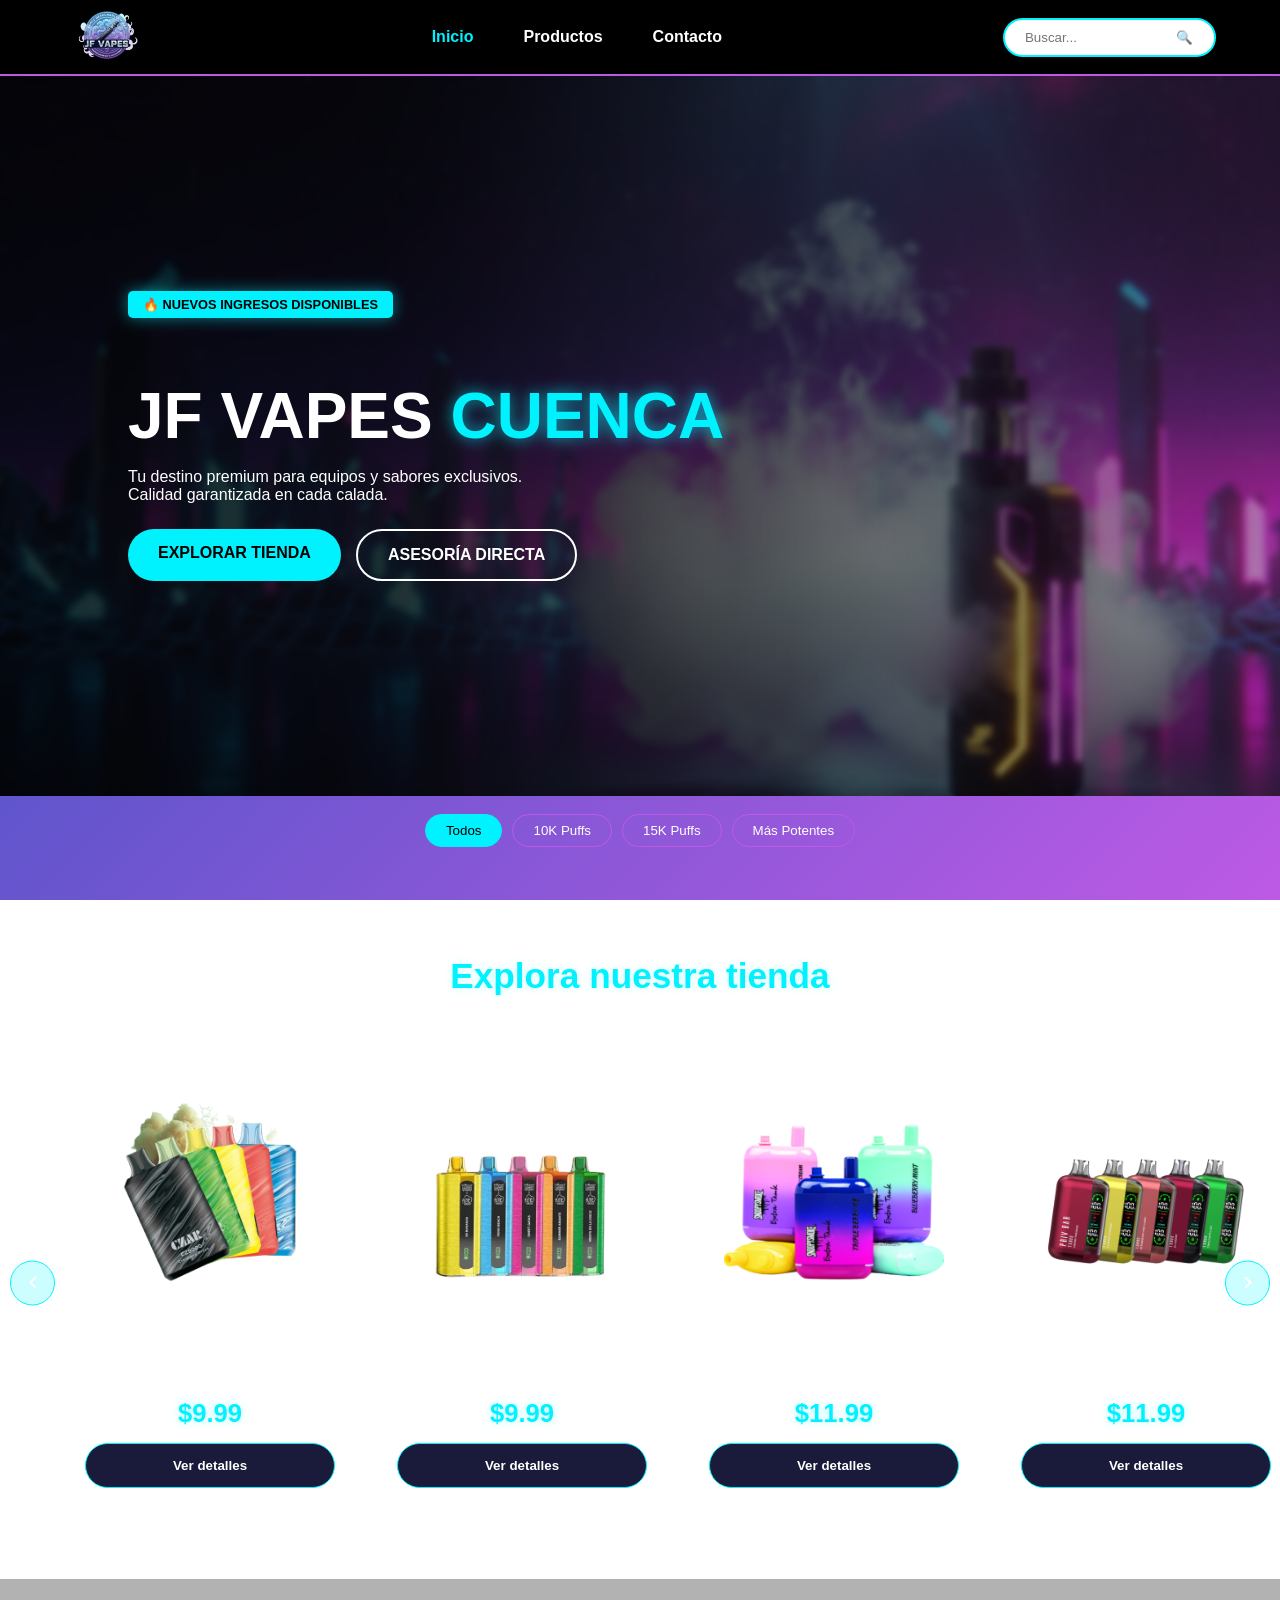
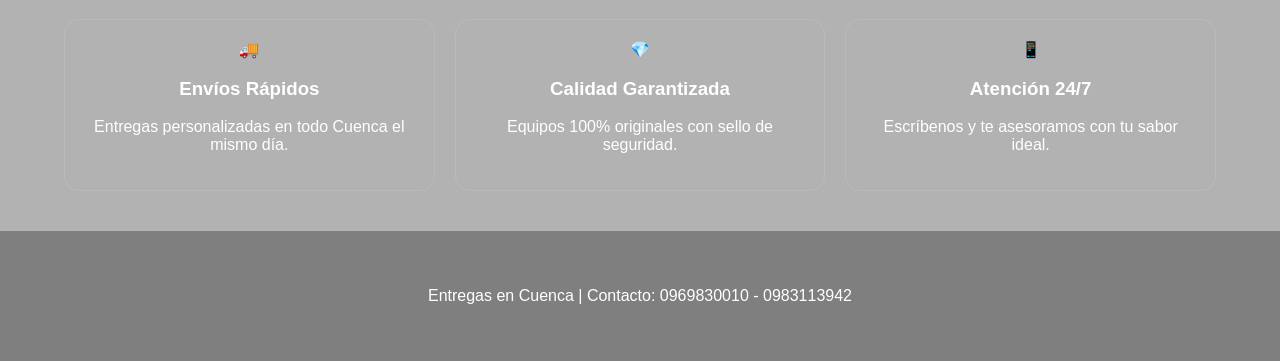
==== index.html @ f0f20a85 "Arreglos de nombres" ====
<!DOCTYPE html>
<html lang="es">
<head>
    <meta charset="UTF-8">
    <meta name="viewport" content="width=device-width, initial-scale=1.0, maximum-scale=1.0, user-scalable=no">
    <title>JF VAPES | Tienda Oficial</title>
    <link rel="stylesheet" href="css/style.css">
</head>
<body>

    <nav class="main-nav">
        <div class="nav-container">
            <div class="nav-logo">
                <img src="assets/logo.png" alt="JF Vapes">
            </div>
            
            <button class="mobile-menu-btn" onclick="toggleMenu()">☰</button>

            <div class="nav-links" id="navLinks">
                <a href="index.html" class="active">Inicio</a>
                <a href="#productos">Productos</a>
                <a href="https://wa.me/593969830010?text=Hola%20JF%20VAPES!%20Deseo%20m%C3%A1s%20informaci%C3%B3n" target="_blank">Contacto</a>
            </div>

            <div class="nav-actions">
                <div class="search-box">
                    <input type="text" id="vapeSearch" placeholder="Buscar..." onkeyup="buscarVape()">
                    <button>🔍</button>
                    <div id="search-results" class="search-dropdown"></div>
                </div>
            </div>
        </div>
    </nav>

    <header class="hero-full">
    <div class="hero-overlay">
        <div class="hero-content">
            <div class="badge-new">🔥 NUEVOS INGRESOS DISPONIBLES</div>
            <h1>JF VAPES <span class="neon-text">CUENCA</span></h1>
            <p>Tu destino premium para equipos y sabores exclusivos. <br> Calidad garantizada en cada calada.</p>
            <div class="hero-btns">
                <a href="#productos" class="btn-primary">EXPLORAR TIENDA</a>
                <a href="https://wa.me/593969830010" class="btn-secondary">ASESORÍA DIRECTA</a>
            </div>
        </div>
    </div>
</header>

    <br>
    <div class="category-filters" id="productos">
        <button class="filter-btn active" onclick="filtrar('todos')">Todos</button>
        <button class="filter-btn" onclick="filtrar('10k')">10K Puffs</button>
        <button class="filter-btn" onclick="filtrar('15k')">15K Puffs</button>
        <button class="filter-btn" onclick="filtrar('30k')">Más Potentes</button>
    </div>

    <div class="shop-section" >
        <h2 class="store-title">Explora nuestra tienda</h2>
        
        <div class="slider-wrapper">
            <button class="nav-btn prev" onclick="moveSlider(-1)">
                <svg viewBox="0 0 24 24"><path d="M15.41 7.41L14 6l-6 6 6 6 1.41-1.41L10.83 12z"/></svg>
            </button>

            <main class="container" id="product-slider">
                <div class="product-card" data-name="czar 9k" onclick="verDetalle('czar')">
                    <div class="img-container"><img src="assets/czar.png" class="product-img"></div>
                    <div class="product-info">
                        <h2>CZAR 9K</h2>
                        <p class="price">$9.99</p>
                        <button class="btn-buy">Ver detalles</button>
                    </div>
                </div>

                <div class="product-card" data-name="fume nicky jam 10k" onclick="verDetalle('fume')">
                    <div class="img-container"><img src="assets/FumeNickyJam.png" class="product-img"></div>
                    <div class="product-info">
                        <h2>FUME Nicky Jam 10K</h2>
                        <p class="price">$9.99</p>
                        <button class="btn-buy">Ver detalles</button>
                    </div>
                </div>

                <div class="product-card" data-name="snoopysmoke 15k" onclick="verDetalle('snoopy')">
                    <div class="img-container"><img src="assets/SnoopySmoke.png" class="product-img"></div>
                    <div class="product-info">
                        <h2>Snoopysmoke 15K</h2>
                        <p class="price">$11.99</p>
                        <button class="btn-buy">Ver detalles</button>
                    </div>
                </div>

                <div class="product-card" data-name="priv bar 15k" onclick="verDetalle('privbar')">
                    <div class="img-container"><img src="assets/privbar.png" class="product-img"></div>
                    <div class="product-info">
                        <h2>Priv Bar 15K</h2>
                        <p class="price">$11.99</p>
                        <button class="btn-buy">Ver detalles</button>
                    </div>
                </div>

                <div class="product-card" data-name="Lost Mary 5k" onclick="verDetalle('lostmary')">
                    <div class="img-container"><img src="assets/lostmary.png" class="product-img"></div>
                    <div class="product-info">
                        <h2>Lost Mary Mo 5K</h2>
                        <p class="price">$7.99</p>
                        <button class="btn-buy">Ver detalles</button>
                    </div>
                </div>

            </main>

            <button class="nav-btn next" onclick="moveSlider(1)">
                <svg viewBox="0 0 24 24"><path d="M10 6L8.59 7.41 13.17 12l-4.58 4.59L10 18l6-6z"/></svg>
            </button>
        </div>
    </div>
    <section class="features-grid">
            <div class="feature-card">
                <span>🚚</span>
                <h3>Envíos Rápidos</h3>
                <p>Entregas personalizadas en todo Cuenca el mismo día.</p>
            </div>
            <div class="feature-card">
                <span>💎</span>
                <h3>Calidad Garantizada</h3>
                <p>Equipos 100% originales con sello de seguridad.</p>
            </div>
            <div class="feature-card">
                <span>📱</span>
                <h3>Atención 24/7</h3>
                <p>Escríbenos y te asesoramos con tu sabor ideal.</p>
            </div>
        </section>
    <footer>
        <p>Entregas en Cuenca | Contacto: 0969830010 - 0983113942</p>
    </footer>

    <script src="js/script.js"></script>
</body>
</html>
---- css/style.css ----
:root {
    --vape-blue: #2a52be;
    --vape-purple: #bd5ae5;
    --vape-white: #ffffff;
    --accent-neon: #00f2ff; /* Nuevo color Cian Neón para botones y detalles */
    --header-bg: #000000;
    --dark-bg: #1a1a3a;
}

html {
    scroll-behavior: smooth;
}

* { box-sizing: border-box; }

body {
    background: linear-gradient(135deg, var(--vape-blue), var(--vape-purple));
    background-attachment: fixed;
    color: var(--vape-white);
    font-family: 'Arial', sans-serif;
    margin: 0;
    padding: 0;
    overflow-x: hidden;
}

/* 2. NAVEGACIÓN (NAVBAR) */
.main-nav {
    background: var(--header-bg);
    padding: 10px 5%;
    position: sticky;
    top: 0;
    z-index: 1000;
    border-bottom: 2px solid var(--vape-purple);
}

.nav-container {
    display: flex;
    align-items: center;
    justify-content: space-between;
    max-width: 1200px;
    margin: auto;
}

.nav-logo img { height: 50px; cursor: pointer; }

.nav-links a {
    color: white;
    text-decoration: none;
    margin: 0 15px;
    font-weight: bold;
    transition: 0.3s;
}

.nav-links a:hover, .nav-links a.active { color: var(--accent-neon); }

.search-box {
    display: flex;
    background: white;
    border-radius: 20px;
    padding: 5px 15px;
    align-items: center;
    border: 2px solid var(--accent-neon);
    position: relative;
}

.search-box input {
    border: none;
    outline: none;
    padding: 5px;
    width: 150px;
    color: #333;
}

.search-box button { background: none; border: none; cursor: pointer; }

/* 3. HERO SECTION (EXPANDIDO) */
.hero-full {
    height: 80vh;
    width: 100%;
    background: url('../assets/fondo.jpg') no-repeat center center;
    background-size: cover;
    position: relative;
    display: flex;
    align-items: center;
    overflow: hidden;
}

.hero-overlay {
    position: absolute;
    inset: 0;
    background: linear-gradient(to right, rgba(0,0,0,0.8) 30%, rgba(0,0,0,0.3));
    backdrop-filter: blur(3px);
    display: flex;
    align-items: center;
    padding: 0 10%;
    z-index: 1;
}

.hero-content { z-index: 2; max-width: 700px; }

.hero-content h1 {
    font-size: clamp(2.5rem, 6vw, 4rem);
    color: white;
    text-transform: uppercase;
    margin-bottom: 15px;
    line-height: 1.1;
}

.neon-text {
    color: var(--accent-neon);
    text-shadow: 0 0 15px rgba(0, 242, 255, 0.7);
}

.badge-new {
    background: var(--accent-neon);
    color: black;
    padding: 6px 15px;
    font-weight: bold;
    border-radius: 5px;
    display: inline-block;
    margin-bottom: 20px;
    font-size: 0.8rem;
    animation: pulse 2s infinite;
}

.hero-btns { display: flex; gap: 15px; margin-top: 25px; }

.btn-primary {
    background: var(--accent-neon);
    color: black;
    padding: 15px 30px;
    border-radius: 50px;
    text-decoration: none;
    font-weight: bold;
    transition: 0.3s;
}

.btn-secondary {
    border: 2px solid white;
    color: white;
    padding: 15px 30px;
    border-radius: 50px;
    text-decoration: none;
    font-weight: bold;
    transition: 0.3s;
}

.btn-primary:hover { transform: scale(1.05); box-shadow: 0 0 20px rgba(0, 242, 255, 0.5); }

/* 4. TIENDA Y PRODUCTOS */
.shop-section { padding: 50px 0; }
#productos { scroll-margin-top: 100px; }

.store-title {
    color: var(--accent-neon);
    text-align: center;
    font-size: 2.2rem;
    margin-bottom: 40px;
}

.slider-wrapper { position: relative; width: 100%; display: flex; align-items: center; }

.container {
    display: flex;
    overflow-x: auto;
    scroll-snap-type: x mandatory;
    gap: 20px;
    padding: 20px 5%;
    scrollbar-width: none;
}
.container::-webkit-scrollbar { display: none; }

.product-card {
    background: rgba(255, 255, 255, 0.1);
    backdrop-filter: blur(10px);
    border: 1px solid rgba(255, 255, 255, 0.2);
    border-radius: 20px;
    padding: 20px;
    min-width: 280px;
    scroll-snap-align: center;
    text-align: center;
    transition: 0.3s;
}

.product-card:hover { transform: translateY(-10px); border-color: var(--accent-neon); }

.img-container { background: #fff; border-radius: 15px; padding: 15px; margin-bottom: 15px; }
.product-img { width: 100%; max-height: 220px; object-fit: contain; }

.price { color: var(--accent-neon); font-size: 1.6rem; font-weight: bold; margin: 15px 0; }

.btn-buy {
    background: var(--dark-bg);
    color: white;
    border: 1px solid var(--accent-neon);
    padding: 14px;
    border-radius: 30px;
    width: 100%;
    font-weight: bold;
    cursor: pointer;
    transition: 0.3s;
}
.btn-buy:hover { background: var(--accent-neon); color: black; }

/* 5. OTROS ELEMENTOS (FILTROS, FEATURES, DROPDOWN) */
.category-filters { display: flex; justify-content: center; gap: 10px; margin-bottom: 30px; flex-wrap: wrap; }

.filter-btn {
    background: transparent;
    border: 1px solid var(--vape-purple);
    color: white;
    padding: 8px 20px;
    border-radius: 20px;
    cursor: pointer;
    transition: 0.3s;
}

.filter-btn.active, .filter-btn:hover {
    background: var(--accent-neon);
    color: black;
    border-color: var(--accent-neon);
}

.search-dropdown {
    position: absolute;
    top: 100%;
    left: 0;
    width: 100%;
    background: var(--dark-bg);
    border: 2px solid var(--accent-neon);
    border-radius: 0 0 15px 15px;
    max-height: 350px;
    overflow-y: auto;
    display: none;
    z-index: 2000;
}

.features-grid {
    display: grid;
    grid-template-columns: repeat(auto-fit, minmax(250px, 1fr));
    gap: 20px;
    padding: 40px 5%;
    background: rgba(0, 0, 0, 0.3);
}

.feature-card {
    text-align: center;
    padding: 20px;
    border: 1px solid rgba(255, 255, 255, 0.1);
    border-radius: 15px;
}

/* 6. ANIMACIONES Y RESPONSIVE */
@keyframes pulse {
    0% { transform: scale(1); box-shadow: 0 0 0 0 rgba(0, 242, 255, 0.7); }
    70% { transform: scale(1.05); box-shadow: 0 0 0 10px rgba(0, 242, 255, 0); }
    100% { transform: scale(1); }
}

@media (max-width: 768px) {
    .nav-links { display: none; }
    .hero-content { text-align: center; }
    .hero-overlay { justify-content: center; padding: 0 20px; }
    .hero-btns { flex-direction: column; }
    .hero-content h1 { font-size: 2.5rem; }
}

footer { text-align: center; padding: 40px; background: rgba(0, 0, 0, 0.5); }

/* 1. CONFIGURACIÓN Y VARIABLES */
:root {
    --vape-blue: #2a52be;
    --vape-purple: #bd5ae5;
    --vape-white: #ffffff;
    --accent-neon: #00f2ff; /* Nuevo color Cian Neón para botones y detalles */
    --header-bg: #000000;
    --dark-bg: #1a1a3a;
}

html {
    scroll-behavior: smooth;
}

* { box-sizing: border-box; }

body {
    background: linear-gradient(135deg, var(--vape-blue), var(--vape-purple));
    background-attachment: fixed;
    color: var(--vape-white);
    font-family: 'Arial', sans-serif;
    margin: 0;
    padding: 0;
    overflow-x: hidden;
}

/* 2. NAVEGACIÓN (NAVBAR) */
.main-nav {
    background: var(--header-bg);
    padding: 10px 5%;
    position: sticky;
    top: 0;
    z-index: 1000;
    border-bottom: 2px solid var(--vape-purple);
}

.nav-container {
    display: flex;
    align-items: center;
    justify-content: space-between;
    max-width: 1200px;
    margin: auto;
}

.nav-logo img { height: 50px; cursor: pointer; }

.nav-links a {
    color: white;
    text-decoration: none;
    margin: 0 15px;
    font-weight: bold;
    transition: 0.3s;
}

.nav-links a:hover, .nav-links a.active { color: var(--accent-neon); }

.search-box {
    display: flex;
    background: white;
    border-radius: 20px;
    padding: 5px 15px;
    align-items: center;
    border: 2px solid var(--accent-neon);
    position: relative;
}

.search-box input {
    border: none;
    outline: none;
    padding: 5px;
    width: 150px;
    color: #333;
}

.search-box button { background: none; border: none; cursor: pointer; }

/* 3. HERO SECTION (EXPANDIDO) */
.hero-full {
    height: 80vh;
    width: 100%;
    background: url('../assets/fondo.jpg') no-repeat center center;
    background-size: cover;
    position: relative;
    display: flex;
    align-items: center;
    overflow: hidden;
}

.hero-overlay {
    position: absolute;
    inset: 0;
    background: linear-gradient(to right, rgba(0,0,0,0.8) 30%, rgba(0,0,0,0.3));
    backdrop-filter: blur(3px);
    display: flex;
    align-items: center;
    padding: 0 10%;
    z-index: 1;
}

.hero-content { z-index: 2; max-width: 700px; }

.hero-content h1 {
    font-size: clamp(2.5rem, 6vw, 4rem);
    color: white;
    text-transform: uppercase;
    margin-bottom: 15px;
    line-height: 1.1;
}

.neon-text {
    color: var(--accent-neon);
    text-shadow: 0 0 15px rgba(0, 242, 255, 0.7);
}

.badge-new {
    background: var(--accent-neon);
    color: black;
    padding: 6px 15px;
    font-weight: bold;
    border-radius: 5px;
    display: inline-block;
    margin-bottom: 20px;
    font-size: 0.8rem;
    animation: pulse 2s infinite;
}

.hero-btns { display: flex; gap: 15px; margin-top: 25px; }

.btn-primary {
    background: var(--accent-neon);
    color: black;
    padding: 15px 30px;
    border-radius: 50px;
    text-decoration: none;
    font-weight: bold;
    transition: 0.3s;
}

.btn-secondary {
    border: 2px solid white;
    color: white;
    padding: 15px 30px;
    border-radius: 50px;
    text-decoration: none;
    font-weight: bold;
    transition: 0.3s;
}

.btn-primary:hover { transform: scale(1.05); box-shadow: 0 0 20px rgba(0, 242, 255, 0.5); }

/* 4. TIENDA Y PRODUCTOS */
.shop-section { padding: 50px 0; }
#productos { scroll-margin-top: 100px; }

.store-title {
    color: var(--accent-neon);
    text-align: center;
    font-size: 2.2rem;
    margin-bottom: 40px;
}

.slider-wrapper { position: relative; width: 100%; display: flex; align-items: center; }

.container {
    display: flex;
    overflow-x: auto;
    scroll-snap-type: x mandatory;
    gap: 20px;
    padding: 20px 5%;
    scrollbar-width: none;
}
.container::-webkit-scrollbar { display: none; }

.product-card {
    background: rgba(255, 255, 255, 0.1);
    backdrop-filter: blur(10px);
    border: 1px solid rgba(255, 255, 255, 0.2);
    border-radius: 20px;
    padding: 20px;
    min-width: 280px;
    scroll-snap-align: center;
    text-align: center;
    transition: 0.3s;
}

.product-card:hover { transform: translateY(-10px); border-color: var(--accent-neon); }

.img-container { background: #fff; border-radius: 15px; padding: 15px; margin-bottom: 15px; }
.product-img { width: 100%; max-height: 220px; object-fit: contain; }

.price { color: var(--accent-neon); font-size: 1.6rem; font-weight: bold; margin: 15px 0; }

.btn-buy {
    background: var(--dark-bg);
    color: white;
    border: 1px solid var(--accent-neon);
    padding: 14px;
    border-radius: 30px;
    width: 100%;
    font-weight: bold;
    cursor: pointer;
    transition: 0.3s;
}
.btn-buy:hover { background: var(--accent-neon); color: black; }

/* 5. OTROS ELEMENTOS (FILTROS, FEATURES, DROPDOWN) */
.category-filters { display: flex; justify-content: center; gap: 10px; margin-bottom: 30px; flex-wrap: wrap; }

.filter-btn {
    background: transparent;
    border: 1px solid var(--vape-purple);
    color: white;
    padding: 8px 20px;
    border-radius: 20px;
    cursor: pointer;
    transition: 0.3s;
}

.filter-btn.active, .filter-btn:hover {
    background: var(--accent-neon);
    color: black;
    border-color: var(--accent-neon);
}

.search-dropdown {
    position: absolute;
    top: 100%;
    left: 0;
    width: 100%;
    background: var(--dark-bg);
    border: 2px solid var(--accent-neon);
    border-radius: 0 0 15px 15px;
    max-height: 350px;
    overflow-y: auto;
    display: none;
    z-index: 2000;
}

.features-grid {
    display: grid;
    grid-template-columns: repeat(auto-fit, minmax(250px, 1fr));
    gap: 20px;
    padding: 40px 5%;
    background: rgba(0, 0, 0, 0.3);
}

.feature-card {
    text-align: center;
    padding: 20px;
    border: 1px solid rgba(255, 255, 255, 0.1);
    border-radius: 15px;
}

/* 6. ANIMACIONES Y RESPONSIVE */
@keyframes pulse {
    0% { transform: scale(1); box-shadow: 0 0 0 0 rgba(0, 242, 255, 0.7); }
    70% { transform: scale(1.05); box-shadow: 0 0 0 10px rgba(0, 242, 255, 0); }
    100% { transform: scale(1); }
}

@media (max-width: 768px) {
    .nav-links { display: none; }
    .hero-content { text-align: center; }
    .hero-overlay { justify-content: center; padding: 0 20px; }
    .hero-btns { flex-direction: column; }
    .hero-content h1 { font-size: 2.5rem; }
}

footer { text-align: center; padding: 40px; background: rgba(0, 0, 0, 0.5); }

/* --- ACTUALIZACIÓN DE COLORES BUSCADOR --- */

.search-box {
    border: 2px solid var(--accent-neon); /* Borde azul neón */
}

.search-dropdown {
    background: #0a0a1a; 
    border: 2px solid var(--accent-neon);
    border-top: none;
    box-shadow: 0 10px 20px rgba(0, 242, 255, 0.2);
}

/* Título de resultados en el buscador */
.search-dropdown h3, 
.search-dropdown .search-title,
.search-dropdown b {
    color: var(--accent-neon) !important;
    text-transform: uppercase;
    font-size: 0.8rem;
}

/* Precios dentro del buscador */
.search-item-info .search-price {
    color: var(--accent-neon) !important;
    font-weight: bold;
}

/* Precios en las tarjetas de la tienda */
.price {
    color: var(--accent-neon) !important;
    text-shadow: 0 0 8px rgba(0, 242, 255, 0.3);
}

/* Badge de "Nuevos Ingresos" */
.badge-new {
    background: var(--accent-neon);
    color: black;
    box-shadow: 0 0 15px rgba(0, 242, 255, 0.5);
}

/* Contador del carrito y otros detalles */
.cart-count {
    background: var(--accent-neon);
    color: black;
}

/* Título de la tienda */
.store-title {
    color: var(--accent-neon);
    text-shadow: 0 0 10px rgba(0, 242, 255, 0.2);
}

/* --- DISEÑO PREMIUM PARA EL DROPDOWN --- */

.search-dropdown {
    background: rgba(10, 10, 26, 0.95) !important; /* Fondo semitransparente */
    backdrop-filter: blur(12px) !important; /* Efecto desenfoque fondo */
    border: 1px solid rgba(0, 242, 255, 0.3) !important;
    border-radius: 0 0 20px 20px !important;
    padding: 10px !important;
    box-shadow: 0 15px 35px rgba(0, 0, 0, 0.5), 0 0 15px rgba(0, 242, 255, 0.1) !important;
}

.dropdown-header {
    padding: 12px 15px;
    color: var(--accent-neon);
    font-size: 0.75rem;
    font-weight: 800;
    letter-spacing: 1.5px;
    opacity: 0.8;
    border-bottom: 1px solid rgba(255, 255, 255, 0.05);
}

.search-item {
    display: flex;
    align-items: center;
    padding: 12px !important;
    margin: 5px 0;
    border-radius: 12px !important;
    border: 1px solid transparent !important;
    transition: all 0.3s ease !important;
    cursor: pointer;
}

.search-item:hover {
    background: rgba(0, 242, 255, 0.08) !important;
    border-color: rgba(0, 242, 255, 0.4) !important;
    transform: translateX(5px);
}

/* Tarjeta de la imagen dentro del buscador */
.search-img-card {
    width: 50px;
    height: 50px;
    background: white;
    border-radius: 8px;
    display: flex;
    align-items: center;
    justify-content: center;
    padding: 5px;
    margin-right: 15px;
    flex-shrink: 0;
    box-shadow: 0 4px 10px rgba(0,0,0,0.3);
}

.search-img-card img {
    max-width: 100%;
    max-height: 100%;
    object-fit: contain;
}

.search-item-info {
    display: flex;
    flex-direction: column;
    flex-grow: 1;
}

.search-name {
    color: white !important;
    font-size: 0.95rem !important;
    font-weight: 600 !important;
}

.search-price {
    color: var(--accent-neon) !important;
    font-size: 0.85rem !important;
    font-weight: 700 !important;
    margin-top: 2px;
}

.search-arrow {
    color: var(--accent-neon);
    font-size: 1.2rem;
    opacity: 0;
    transition: 0.3s;
    margin-left: 10px;
}

.search-item:hover .search-arrow {
    opacity: 1;
    transform: translateX(3px);
}
/* SOLUCIÓN RESPONSIVE UNIVERSAL (Móviles y Tablets)*/

/* 1. Ajuste del Contenedor de Productos (Slider) */
.container {
    display: grid !important; /* Cambiamos a Grid para mejor control */
    grid-template-columns: repeat(auto-fill, minmax(280px, 1fr)); 
    gap: 20px;
    padding: 20px 5% !important;
    overflow-x: hidden !important; /* Eliminamos el scroll horizontal en móvil si prefieres cuadrícula */
}

/* Si prefieres mantener el SLIDER horizontal en móviles, usa este en lugar del anterior: */
@media (max-width: 768px) {
    .container {
        display: flex !important;
        overflow-x: auto !important;
        scroll-snap-type: x mandatory;
        -webkit-overflow-scrolling: touch;
        gap: 15px;
        padding: 20px !important;
    }
    
    .product-card {
        min-width: 85vw !important; /* Casi todo el ancho de la pantalla */
        scroll-snap-align: center;
    }

    /* Ocultamos las flechas en móvil porque se usa el dedo */
    .nav-btn {
        display: none !important;
    }
}

/* 2. Ajuste del Header (Hero Section) */
@media (max-width: 768px) {
    .hero-full {
        height: auto !important;
        min-height: 90vh;
        padding: 100px 0 50px 0;
    }

    .hero-overlay {
        padding: 0 20px !important;
        justify-content: center !important;
        text-align: center !important;
        background: rgba(0, 0, 0, 0.7) !important; /* Más oscuro en móvil para leer mejor */
    }

    .hero-content h1 {
        font-size: 2.2rem !important; /* Título más pequeño para que no se corte */
    }

    .hero-btns {
        flex-direction: column !important; /* Botones uno sobre otro */
        width: 100%;
        gap: 10px;
    }

    .btn-primary, .btn-secondary {
        width: 100%;
        text-align: center;
    }
}

/* 3. Ajuste del Navbar y Buscador en Móvil */
@media (max-width: 480px) {
    .nav-container {
        flex-direction: column;
        gap: 15px;
    }

    .search-box {
        width: 100% !important;
    }

    .search-box input {
        width: 100% !important;
    }

    .search-dropdown {
        width: 100% !important;
        position: fixed !important; /* Pantalla completa para buscar mejor */
        top: 60px;
        left: 0;
        height: calc(100vh - 60px);
        border-radius: 0 !important;
    }
}

/* 4. Imágenes Adaptables */
img {
    max-width: 100%;
    height: auto;
}

/* --- NAVBAR RESPONSIVE CORREGIDO --- */

.mobile-menu-btn {
    display: none; /* Oculto en PC */
    background: none;
    border: none;
    color: var(--accent-neon);
    font-size: 2rem;
    cursor: pointer;
}

.nav-links {
    display: flex;
    gap: 20px;
}

/* --- AJUSTES PARA MÓVIL (Menú Desplegable) --- */
@media (max-width: 992px) {
    .mobile-menu-btn {
        display: block; /* Aparece en móvil */
        order: 1;
    }

    .nav-logo { order: 2; }
    .nav-actions { order: 3; }

    .nav-links {
        display: none; /* Se oculta por defecto */
        flex-direction: column;
        position: absolute;
        top: 70px;
        left: 0;
        width: 100%;
        background: rgba(10, 10, 26, 0.98);
        padding: 20px;
        border-bottom: 2px solid var(--accent-neon);
        text-align: center;
        z-index: 999;
    }

    /* Clase que activaremos con JS */
    .nav-links.active {
        display: flex;
    }

    .nav-links a {
        font-size: 1.2rem;
        padding: 15px;
        border-bottom: 1px solid rgba(0, 242, 255, 0.1);
    }
    
    .search-box {
        width: 150px; /* Un poco más pequeño en móvil para que quepa el logo */
    }
}
/* --- DROPDOWN RESPONSIVE --- */

@media (max-width: 768px) {
    .search-dropdown {
        position: fixed !important; /* Se despega de la caja de búsqueda */
        top: 70px !important; /* Justo debajo del navbar */
        left: 10px !important;
        right: 10px !important;
        width: auto !important; /* Ocupa casi todo el ancho */
        max-height: 80vh !important; /* Que no se pase del alto de la pantalla */
        border-radius: 20px !important; /* Bordes redondeados más bonitos */
        box-shadow: 0 0 40px rgba(0, 0, 0, 0.9) !important;
        z-index: 999999 !important;
    }

    /* Hacemos los items un poco más grandes para que sean fáciles de tocar */
    .search-item {
        padding: 15px !important;
        margin-bottom: 8px !important;
        background: rgba(255, 255, 255, 0.03) !important;
    }

    .search-img-card {
        width: 60px !important; /* Imágenes un poco más grandes en móvil */
        height: 60px !important;
    }

    .search-name {
        font-size: 1.1rem !important; /* Texto más legible */
    }
}

/* --- AJUSTE POSICIÓN DROPDOWN MÓVIL --- */
@media (max-width: 768px) {
    .search-dropdown {
        position: fixed !important;
        /* Ajusta este valor (80px o 90px) según el alto de tu barra negra */
        top: 85px !important; 
        left: 10px !important;
        right: 10px !important;
        width: auto !important;
        height: auto !important;
        max-height: 70vh !important;
        /* Aseguramos que no tape el input */
        z-index: 9999 !important; 
        border-radius: 15px !important;
        background: rgba(10, 10, 26, 0.98) !important;
    }

    /* Opcional: bajar un poco el z-index del navbar para que el input respire */
    .main-nav {
        z-index: 10000 !important; 
    }
}
/* --- SOLUCIÓN DEFINITIVA DROPDOWN POSICIÓN --- */

.search-box {
    position: relative; /* Esto es vital para que el hijo se alinee con el padre */
    display: flex;
    align-items: center;
}

.search-dropdown {
    position: absolute !important; /* Cambiamos fixed por absolute */
    top: calc(100% + 5px) !important; /* Se coloca al 100% de la altura del buscador + 5px de espacio */
    left: 0 !important;
    right: 0 !important;
    width: 100% !important; /* Mismo ancho que la barrita de búsqueda */
    min-width: 280px; /* Pero con un mínimo para que no sea muy flaco */
    background: rgba(10, 10, 26, 0.98) !important;
    border: 2px solid var(--accent-neon) !important;
    border-radius: 15px !important;
    z-index: 999999 !important;
    display: none; /* Se controla con JS */
    max-height: 400px;
    overflow-y: auto;
}

/* Ajuste específico para móviles */
@media (max-width: 768px) {
    .search-dropdown {
        /* En móvil lo movemos un poco a la izquierda si el buscador está muy a la derecha */
        right: 0 !important;
        left: auto !important; 
        width: 90vw !important; /* 90% del ancho de la pantalla */
        max-width: 320px;
        top: calc(100% + 10px) !important;
    }
    
    /* Aseguramos que el buscador no se mueva de su sitio */
    .nav-actions {
        position: static !important;
    }
}
/* --- FIX SLIDER: FILA ÚNICA --- */
.container {
    display: flex !important; /* Volvemos a flex para el slider */
    flex-wrap: nowrap !important; /* Prohibido saltar de línea */
    overflow-x: auto !important; /* Permite scroll manual/táctil */
    scroll-snap-type: x mandatory;
    gap: 20px;
    padding: 20px 5% !important;
    scrollbar-width: none; /* Oculta scrollbar en Firefox */
    -webkit-overflow-scrolling: touch;
    scroll-behavior: smooth;
}

.container::-webkit-scrollbar {
    display: none; /* Oculta scrollbar en Chrome/Safari */
}

.product-card {
    min-width: 280px; /* Ancho fijo para que el slider tenga qué desplazar */
    scroll-snap-align: center;
    flex-shrink: 0; /* Evita que las tarjetas se encojan */
}
.slider-wrapper {
    position: relative;
    display: flex;
    align-items: center;
}

.nav-btn {
    position: absolute;
    top: 50%;
    transform: translateY(-50%);
    background: rgba(0, 242, 255, 0.2);
    border: 1px solid var(--accent-neon);
    color: white;
    border-radius: 50%;
    width: 45px;
    height: 45px;
    cursor: pointer;
    z-index: 10;
    display: flex;
    align-items: center;
    justify-content: center;
    transition: 0.3s;
}

.nav-btn:hover {
    background: var(--accent-neon);
    color: black;
}

.nav-btn.prev { left: 10px; }
.nav-btn.next { right: 10px; }

.nav-btn svg {
    width: 24px;
    height: 24px;
    fill: currentColor;
}

/* En móviles ocultamos las flechas porque se usa el dedo */
@media (max-width: 768px) {
    .nav-btn { display: none; }
}
.search-box {
    position: relative; /* Padre relativo */
}

.search-dropdown {
    position: absolute !important;
    top: 100% !important; /* Justo abajo del input */
    left: 0;
    width: 100%;
    margin-top: 10px; /* Espacio para que no lo toque */
    z-index: 9999;
}
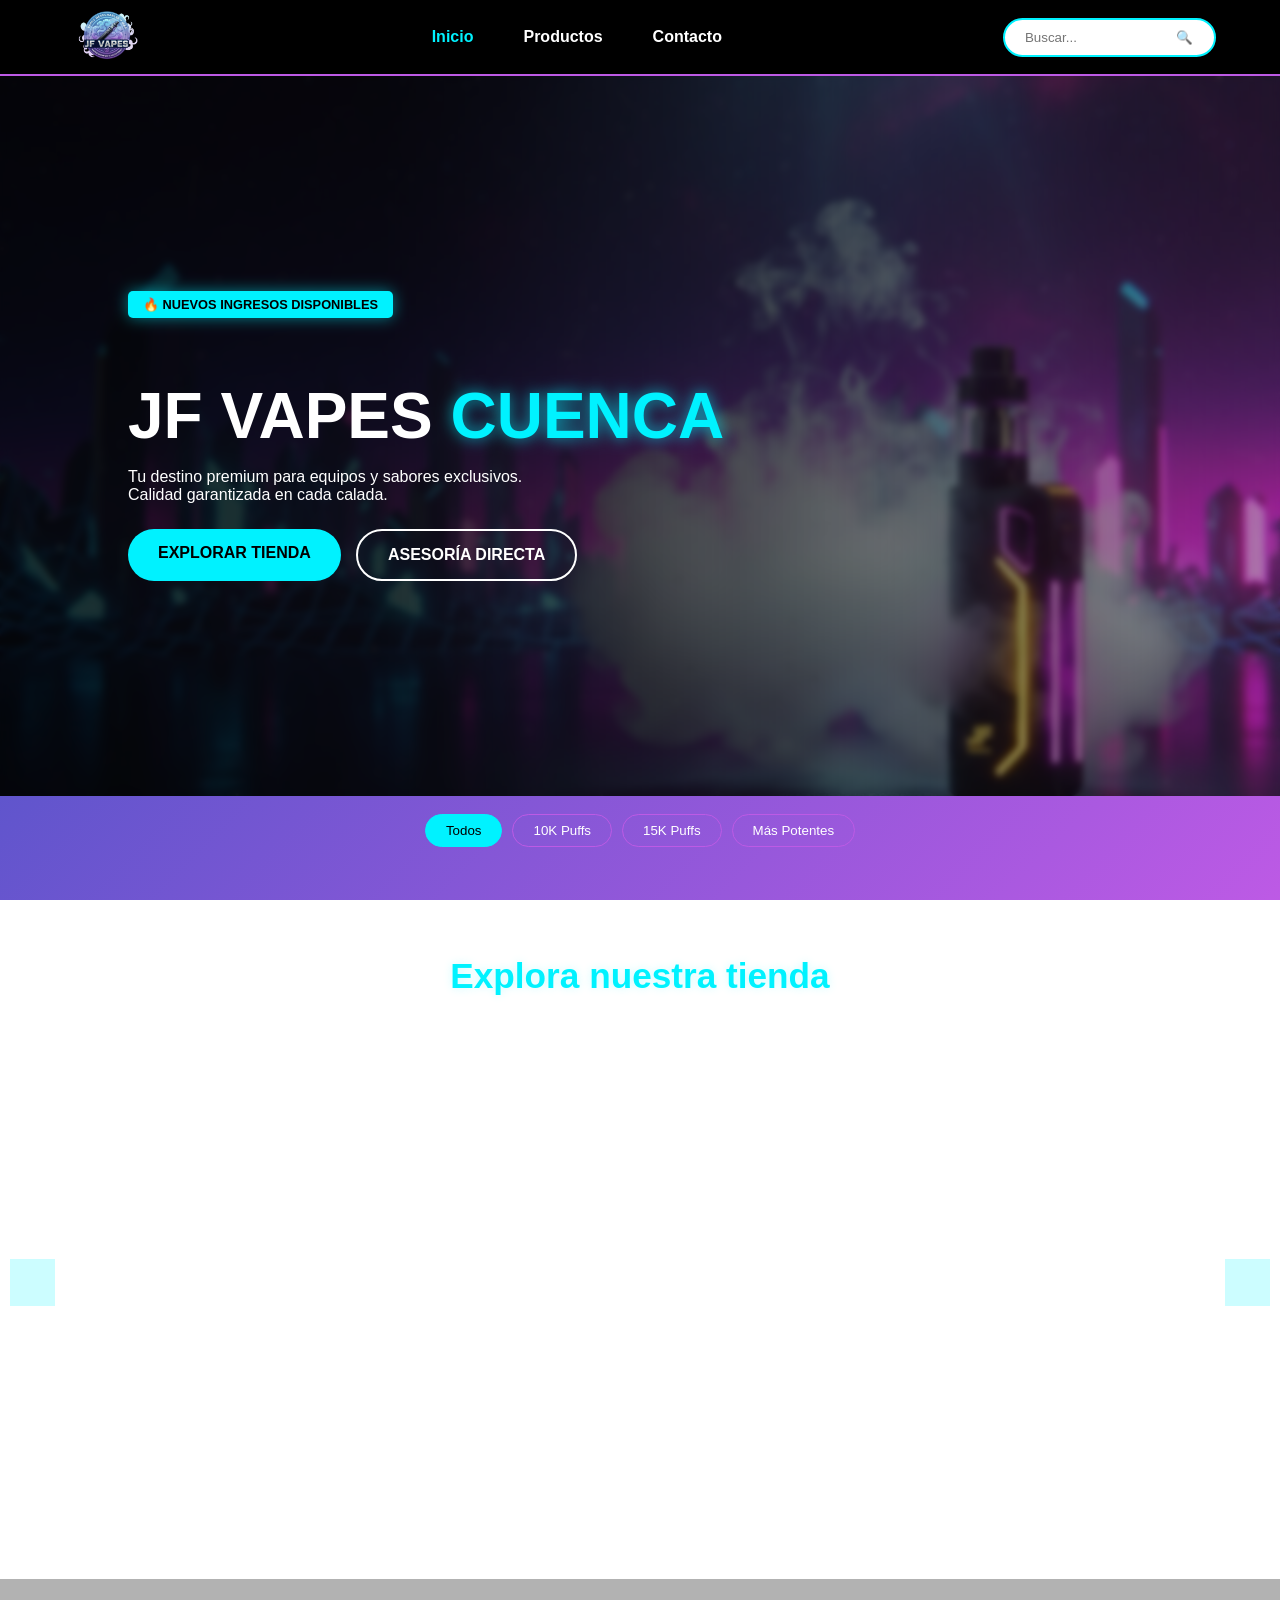
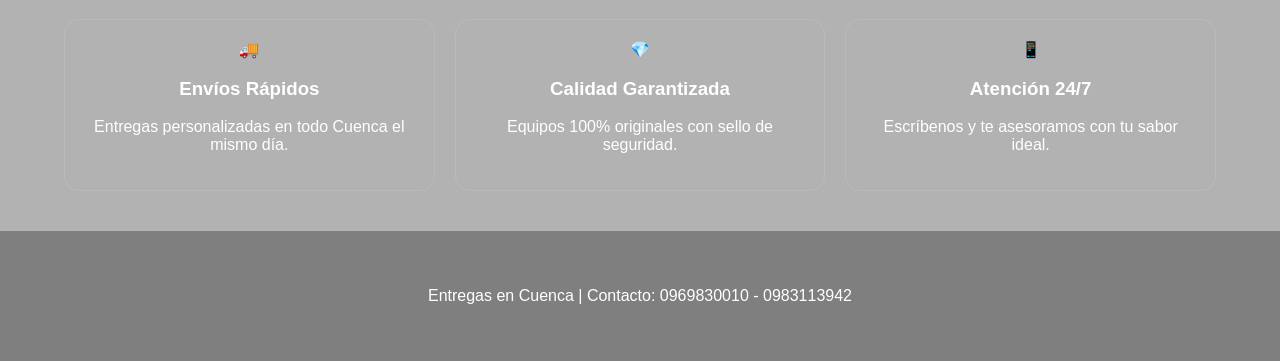
==== commit c6fb62c9: "logos" ====
--- a/index.html
+++ b/index.html
@@ -4,6 +4,7 @@
     <meta charset="UTF-8">
     <meta name="viewport" content="width=device-width, initial-scale=1.0, maximum-scale=1.0, user-scalable=no">
     <title>JF VAPES | Tienda Oficial</title>
+    <link rel="icon" type="image/png" href="assets/logo.png">
     <link rel="stylesheet" href="css/style.css">
 </head>
 <body>
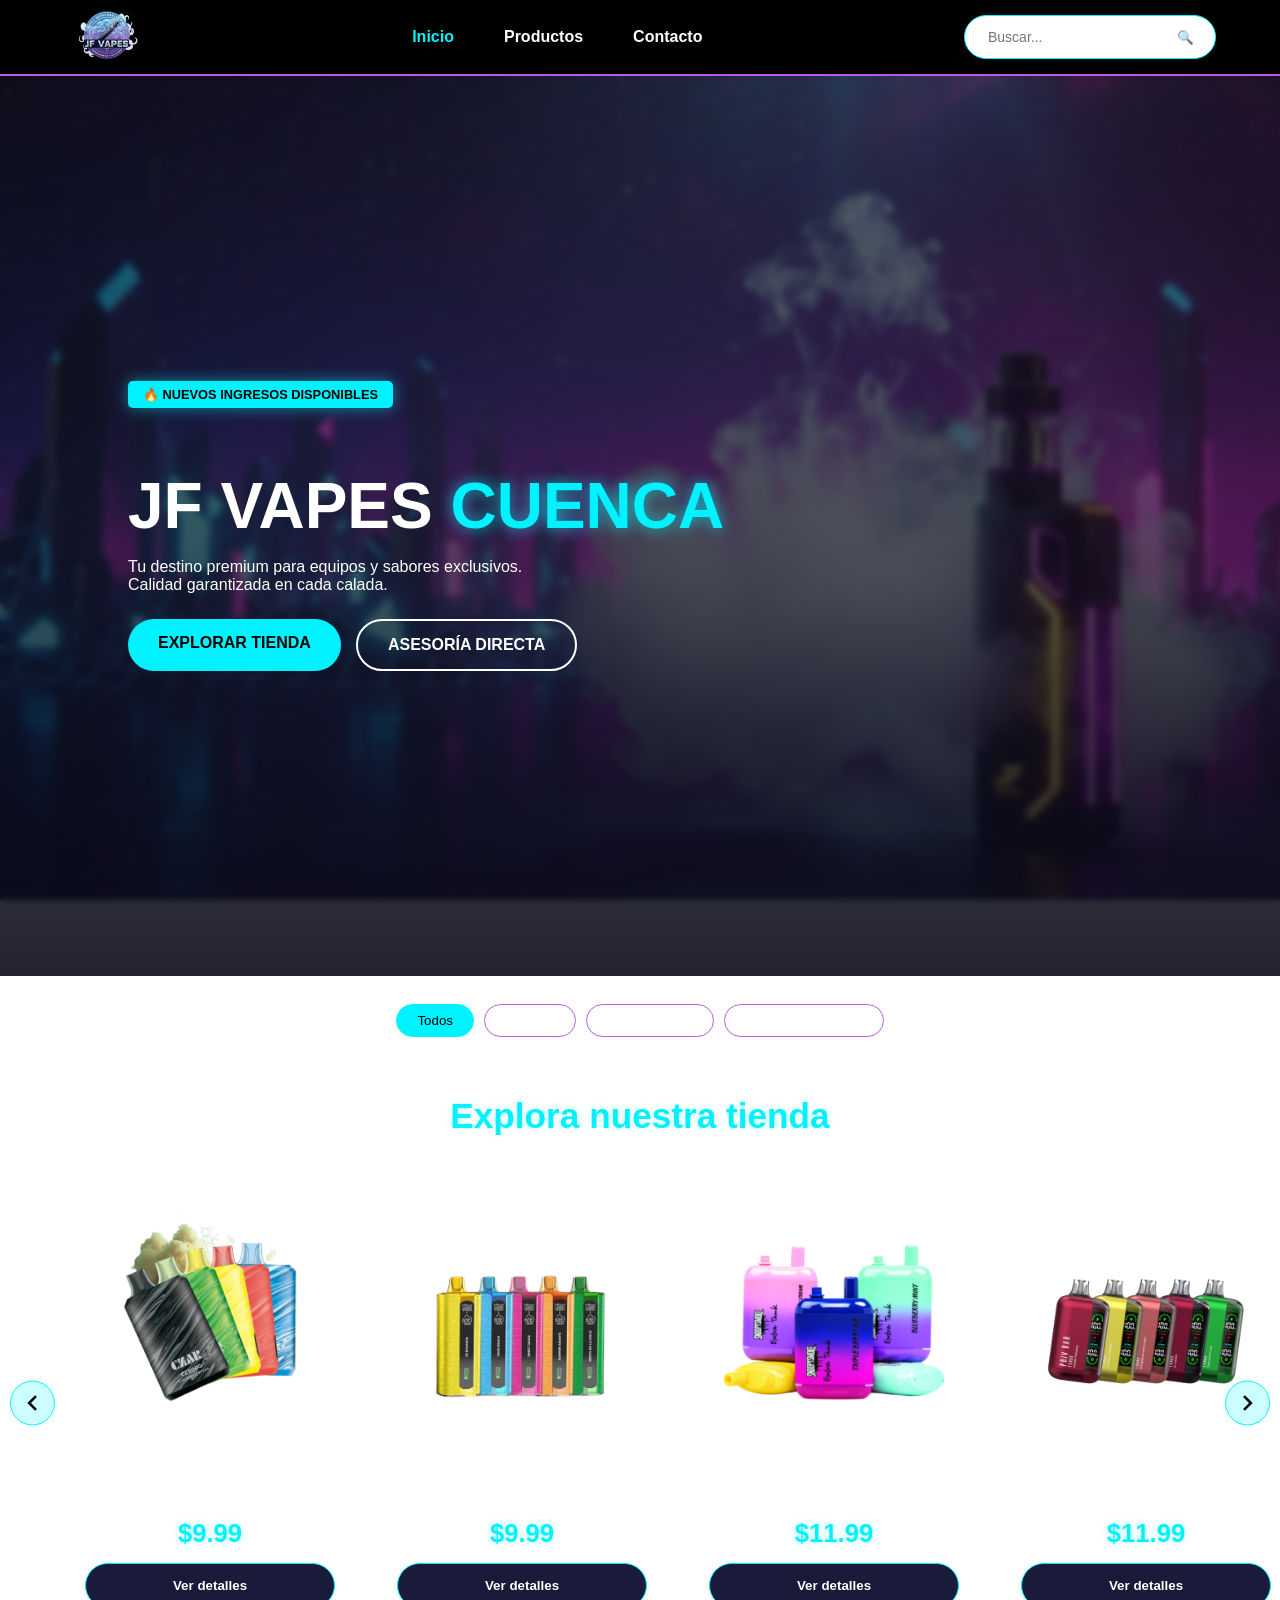
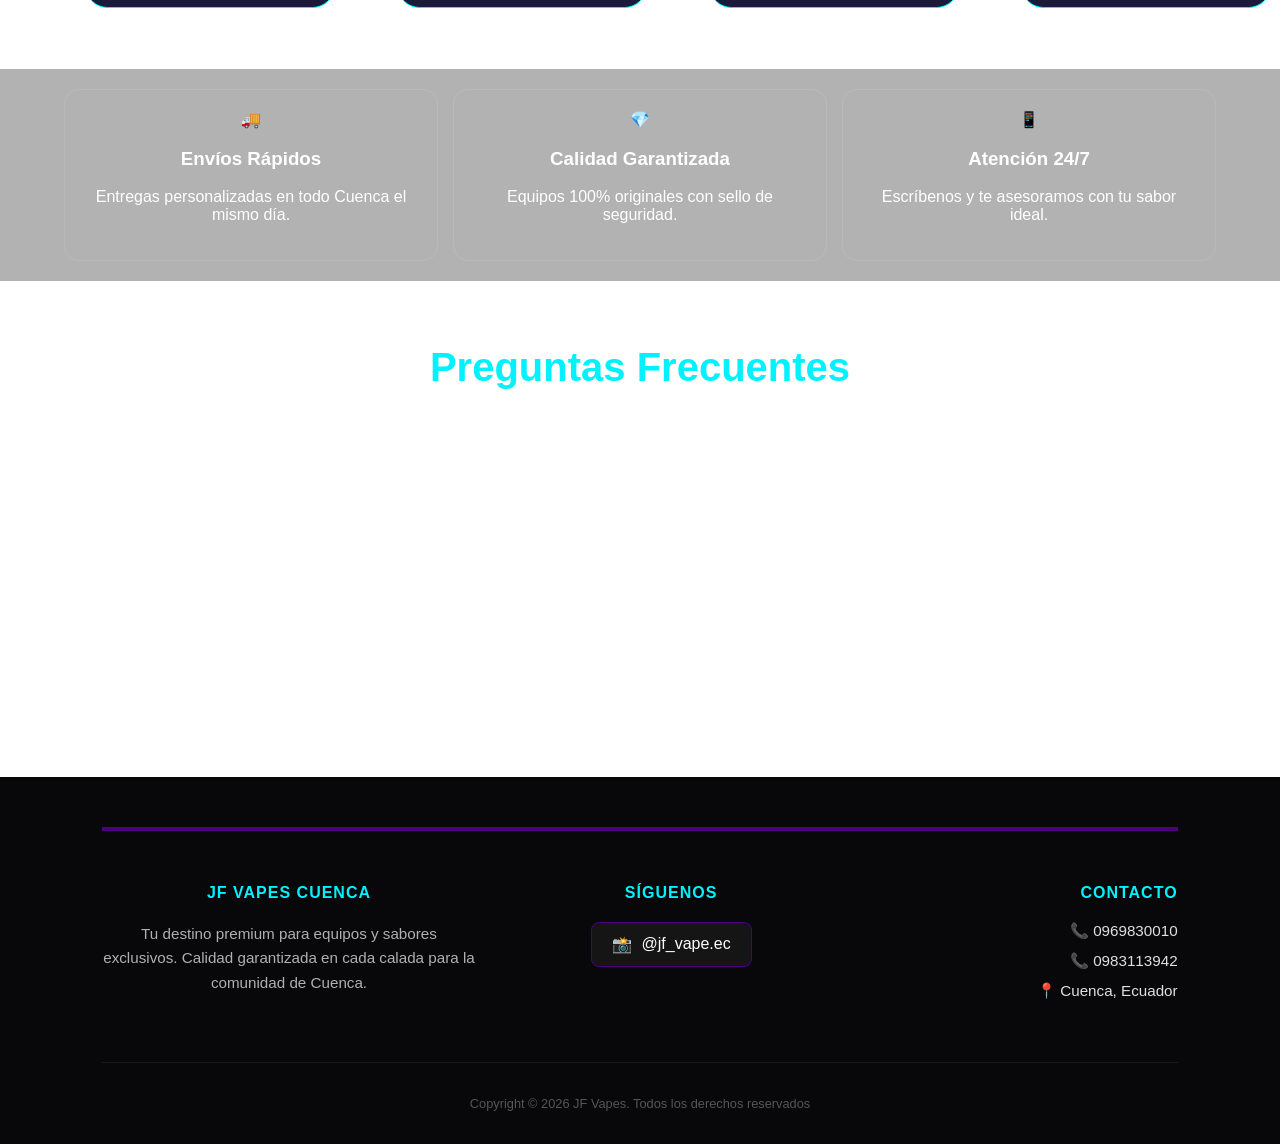
==== commit 924bc107: "Se añade footer mejor realizado ademas de un nav bar en responsive mejor realizado, apartado de desc" ====
--- a/index.html
+++ b/index.html
@@ -47,12 +47,11 @@
     </div>
 </header>
 
-    <br>
-    <div class="category-filters" id="productos">
+    <br><div class="category-filters" id="productos">
         <button class="filter-btn active" onclick="filtrar('todos')">Todos</button>
-        <button class="filter-btn" onclick="filtrar('10k')">10K Puffs</button>
-        <button class="filter-btn" onclick="filtrar('15k')">15K Puffs</button>
-        <button class="filter-btn" onclick="filtrar('30k')">Más Potentes</button>
+        <button class="filter-btn" onclick="filtrar('5k')">5K Puffs</button>
+        <button class="filter-btn" onclick="filtrar('10k')">9K - 10K Puffs</button>
+        <button class="filter-btn" onclick="filtrar('15k')">Más Potentes (15K)</button>
     </div>
 
     <div class="shop-section" >
@@ -133,9 +132,88 @@
                 <p>Escríbenos y te asesoramos con tu sabor ideal.</p>
             </div>
         </section>
-    <footer>
-        <p>Entregas en Cuenca | Contacto: 0969830010 - 0983113942</p>
-    </footer>
+
+    <section class="faq-section">
+        <h2 class="faq-title">Preguntas Frecuentes</h2>
+        
+        <div class="faq-container">
+            <div class="faq-item">
+                <button class="faq-question" onclick="toggleFAQ(this)">
+                    ¿Qué productos venden?
+                    <span class="faq-icon">+</span>
+                </button>
+                <div class="faq-answer">
+                    <p>Vendemos vapes desechables de las mejores marcas como CZAR, FUME, Lost Mary y más, con diferentes capacidades de puffs.</p>
+                </div>
+            </div>
+
+            <div class="faq-item">
+                <button class="faq-question" onclick="toggleFAQ(this)">
+                    ¿Hacen envíos a todo el Ecuador?
+                    <span class="faq-icon">+</span>
+                </button>
+                <div class="faq-answer">
+                    <p>Por el momento realizamos entregas únicamente en Cuenca.</p>
+                </div>
+            </div>
+
+            <div class="faq-item">
+                <button class="faq-question" onclick="toggleFAQ(this)">
+                    ¿Qué métodos de pago aceptan?
+                    <span class="faq-icon">+</span>
+                </button>
+                <div class="faq-answer">
+                    <p>Aceptamos efectivo, transferencia bancaria (Pichincha, Cooperativa JEP) y pagos mediante deuna!</p>
+                </div>
+            </div>
+
+            <div class="faq-item">
+                <button class="faq-question" onclick="toggleFAQ(this)">
+                    ¿Es vapear peor que fumar?
+                    <span class="faq-icon">+</span>
+                </button>
+                <div class="faq-answer">
+                    <p>Nuestros productos son alternativas para adultos. Recomendamos informarse sobre el uso responsable de dispositivos con nicotina.</p>
+                </div>
+            </div>
+        </div>
+    </section>
+
+
+<footer class="main-footer">
+    <div class="footer-container">
+        <div class="footer-col">
+            <h2 class="footer-title">JF VAPES CUENCA</h2>
+            <p>Tu destino premium para equipos y sabores exclusivos. Calidad garantizada en cada calada para la comunidad de Cuenca.</p>
+        </div>
+
+        <div class="footer-col">
+            <h2 class="footer-title">SÍGUENOS</h2>
+            <div class="social-links-row">
+                <a href="https://www.instagram.com/jf_vape.ec" target="_blank" class="insta-button">
+                    <span class="insta-icon">📸</span> @jf_vape.ec
+                </a>
+            </div>
+        </div>
+
+        <div class="footer-col contact-info">
+            <h2 class="footer-title">CONTACTO</h2>
+            <div class="contact-item">
+                <span>📞</span> 0969830010
+            </div>
+            <div class="contact-item">
+                <span>📞</span> 0983113942
+            </div>
+            <div class="contact-item">
+                <span>📍</span> Cuenca, Ecuador
+            </div>
+        </div>
+    </div>
+
+    <div class="footer-legal">
+        <p>Copyright © 2026 JF Vapes. Todos los derechos reservados</p>
+    </div>
+</footer>
 
     <script src="js/script.js"></script>
 </body>
--- a/css/style.css
+++ b/css/style.css
@@ -1,18 +1,21 @@
-
+/* 1. CONFIGURACIÓN, VARIABLES Y RESET */
 :root {
     --vape-blue: #2a52be;
     --vape-purple: #bd5ae5;
     --vape-white: #ffffff;
-    --accent-neon: #00f2ff; /* Nuevo color Cian Neón para botones y detalles */
+    --accent-neon: #00f2ff;
     --header-bg: #000000;
     --dark-bg: #1a1a3a;
+    --dropdown-bg: rgba(10, 10, 26, 0.98);
 }
 
 html {
     scroll-behavior: smooth;
 }
 
-* { box-sizing: border-box; }
+* { 
+    box-sizing: border-box; 
+}
 
 body {
     background: linear-gradient(135deg, var(--vape-blue), var(--vape-purple));
@@ -24,13 +27,18 @@
     overflow-x: hidden;
 }
 
+img {
+    max-width: 100%;
+    height: auto;
+}
+
 /* 2. NAVEGACIÓN (NAVBAR) */
 .main-nav {
     background: var(--header-bg);
     padding: 10px 5%;
     position: sticky;
     top: 0;
-    z-index: 1000;
+    z-index: 10000;
     border-bottom: 2px solid var(--vape-purple);
 }
 
@@ -42,7 +50,24 @@
     margin: auto;
 }
 
-.nav-logo img { height: 50px; cursor: pointer; }
+.nav-logo img { 
+    height: 50px; 
+    cursor: pointer; 
+}
+
+.mobile-menu-btn {
+    display: none;
+    background: none;
+    border: none;
+    color: var(--accent-neon);
+    font-size: 2rem;
+    cursor: pointer;
+}
+
+.nav-links {
+    display: flex;
+    gap: 20px;
+}
 
 .nav-links a {
     color: white;
@@ -52,8 +77,11 @@
     transition: 0.3s;
 }
 
-.nav-links a:hover, .nav-links a.active { color: var(--accent-neon); }
-
+.nav-links a:hover, .nav-links a.active { 
+    color: var(--accent-neon); 
+}
+
+/* 3. BUSCADOR Y DROPDOWN */
 .search-box {
     display: flex;
     background: white;
@@ -74,7 +102,65 @@
 
 .search-box button { background: none; border: none; cursor: pointer; }
 
-/* 3. HERO SECTION (EXPANDIDO) */
+.search-dropdown {
+    position: absolute !important;
+    top: calc(100% + 10px) !important;
+    left: 0;
+    right: 0;
+    width: 100%;
+    min-width: 280px;
+    background: var(--dropdown-bg) !important;
+    backdrop-filter: blur(12px);
+    border: 2px solid var(--accent-neon) !important;
+    border-radius: 15px !important;
+    max-height: 400px;
+    overflow-y: auto;
+    display: none;
+    z-index: 9999;
+    padding: 10px;
+    box-shadow: 0 15px 35px rgba(0, 0, 0, 0.5), 0 0 15px rgba(0, 242, 255, 0.1);
+}
+
+.dropdown-header {
+    padding: 12px 15px;
+    color: var(--accent-neon);
+    font-size: 0.75rem;
+    font-weight: 800;
+    letter-spacing: 1.5px;
+    text-transform: uppercase;
+    border-bottom: 1px solid rgba(255, 255, 255, 0.05);
+}
+
+.search-item {
+    display: flex;
+    align-items: center;
+    padding: 12px;
+    margin: 5px 0;
+    border-radius: 12px;
+    transition: all 0.3s ease;
+    cursor: pointer;
+}
+
+.search-item:hover {
+    background: rgba(0, 242, 255, 0.08);
+    border-color: rgba(0, 242, 255, 0.4);
+    transform: translateX(5px);
+}
+
+.search-img-card {
+    width: 50px; height: 50px;
+    background: white;
+    border-radius: 8px;
+    display: flex; align-items: center; justify-content: center;
+    padding: 5px; margin-right: 15px; flex-shrink: 0;
+}
+
+.search-name { color: white; font-weight: 600; }
+.search-price { color: var(--accent-neon); font-weight: 700; font-size: 0.85rem; }
+.search-arrow { color: var(--accent-neon); font-size: 1.2rem; opacity: 0; transition: 0.3s; margin-left: auto; }
+.search-item:hover .search-arrow { opacity: 1; transform: translateX(3px); }
+
+/* 4. HERO SECTION */
 .hero-full {
     height: 80vh;
     width: 100%;
@@ -100,7 +186,7 @@
 .hero-content { z-index: 2; max-width: 700px; }
 
 .hero-content h1 {
-    font-size: clamp(2.5rem, 6vw, 4rem);
+    font-size: clamp(2.2rem, 6vw, 4rem);
     color: white;
     text-transform: uppercase;
     margin-bottom: 15px;
@@ -122,53 +208,50 @@
     margin-bottom: 20px;
     font-size: 0.8rem;
     animation: pulse 2s infinite;
+    box-shadow: 0 0 15px rgba(0, 242, 255, 0.5);
 }
 
 .hero-btns { display: flex; gap: 15px; margin-top: 25px; }
 
-.btn-primary {
-    background: var(--accent-neon);
-    color: black;
+.btn-primary, .btn-secondary {
     padding: 15px 30px;
     border-radius: 50px;
     text-decoration: none;
     font-weight: bold;
     transition: 0.3s;
-}
-
-.btn-secondary {
-    border: 2px solid white;
-    color: white;
-    padding: 15px 30px;
-    border-radius: 50px;
-    text-decoration: none;
-    font-weight: bold;
-    transition: 0.3s;
-}
-
+    text-align: center;
+}
+
+.btn-primary { background: var(--accent-neon); color: black; }
+.btn-secondary { border: 2px solid white; color: white; }
 .btn-primary:hover { transform: scale(1.05); box-shadow: 0 0 20px rgba(0, 242, 255, 0.5); }
 
-/* 4. TIENDA Y PRODUCTOS */
-.shop-section { padding: 50px 0; }
+/* 5. TIENDA Y SLIDER */
+.shop-section { padding: 20px 0; }
 #productos { scroll-margin-top: 100px; }
 
 .store-title {
     color: var(--accent-neon);
     text-align: center;
     font-size: 2.2rem;
-    margin-bottom: 40px;
+    margin-bottom: 20px;
+    text-shadow: 0 0 10px rgba(0, 242, 255, 0.2);
 }
 
 .slider-wrapper { position: relative; width: 100%; display: flex; align-items: center; }
 
 .container {
-    display: flex;
-    overflow-x: auto;
+    display: flex !important;
+    flex-wrap: nowrap !important;
+    overflow-x: auto !important;
     scroll-snap-type: x mandatory;
     gap: 20px;
-    padding: 20px 5%;
+    padding: 20px 5% !important;
     scrollbar-width: none;
-}
+    -webkit-overflow-scrolling: touch;
+    scroll-behavior: smooth;
+}
+
 .container::-webkit-scrollbar { display: none; }
 
 .product-card {
@@ -178,6 +261,7 @@
     border-radius: 20px;
     padding: 20px;
     min-width: 280px;
+    flex-shrink: 0;
     scroll-snap-align: center;
     text-align: center;
     transition: 0.3s;
@@ -188,7 +272,11 @@
 .img-container { background: #fff; border-radius: 15px; padding: 15px; margin-bottom: 15px; }
 .product-img { width: 100%; max-height: 220px; object-fit: contain; }
 
-.price { color: var(--accent-neon); font-size: 1.6rem; font-weight: bold; margin: 15px 0; }
+.price { 
+    color: var(--accent-neon) !important; 
+    font-size: 1.6rem; font-weight: bold; margin: 15px 0; 
+    text-shadow: 0 0 8px rgba(0, 242, 255, 0.3);
+}
 
 .btn-buy {
     background: var(--dark-bg);
@@ -203,801 +291,343 @@
 }
 .btn-buy:hover { background: var(--accent-neon); color: black; }
 
-/* 5. OTROS ELEMENTOS (FILTROS, FEATURES, DROPDOWN) */
-.category-filters { display: flex; justify-content: center; gap: 10px; margin-bottom: 30px; flex-wrap: wrap; }
-
+.nav-btn {
+    position: absolute; top: 50%; transform: translateY(-50%);
+    background: rgba(0, 242, 255, 0.2); border: 1px solid var(--accent-neon);
+    color: white; border-radius: 50%; width: 45px; height: 45px;
+    z-index: 10; display: flex; align-items: center; justify-content: center;
+}
+.nav-btn:hover { background: var(--accent-neon); color: black; }
+.nav-btn.prev { left: 10px; }
+.nav-btn.next { right: 10px; }
+
+/* 6. FAQ SECTION */
+.faq-section { padding: 30px 10%; max-width: 1000px; margin: auto; text-align: center; }
+.faq-title { font-size: 2.5rem; margin-bottom: 20px; color: var(--accent-neon); }
+.faq-container { display: flex; flex-direction: column; gap: 15px; }
+.faq-item {
+    background: rgba(255, 255, 255, 0.05);
+    border: 1px solid rgba(255, 255, 255, 0.1);
+    border-radius: 12px;
+    overflow: hidden;
+}
+.faq-question {
+    width: 100%; padding: 20px; background: none; border: none; color: white;
+    font-size: 1.1rem; font-weight: bold; text-align: left;
+    display: flex; justify-content: space-between; align-items: center; cursor: pointer;
+}
+.faq-answer { max-height: 0; overflow: hidden; transition: max-height 0.3s ease-out; background: rgba(0, 0, 0, 0.2); }
+.faq-answer p { padding: 20px; color: #ccc; text-align: left; }
+.faq-item.active .faq-answer { max-height: 200px; }
+.faq-item.active .faq-icon { transform: rotate(45deg); }
+
+/* 7. OTROS Y FOOTER */
+.category-filters { display: flex; justify-content: center; gap: 10px; margin-bottom: 10px; flex-wrap: wrap; margin-top: 10px; }
 .filter-btn {
-    background: transparent;
-    border: 1px solid var(--vape-purple);
-    color: white;
-    padding: 8px 20px;
-    border-radius: 20px;
-    cursor: pointer;
-    transition: 0.3s;
-}
-
-.filter-btn.active, .filter-btn:hover {
-    background: var(--accent-neon);
-    color: black;
-    border-color: var(--accent-neon);
-}
-
-.search-dropdown {
-    position: absolute;
-    top: 100%;
-    left: 0;
-    width: 100%;
-    background: var(--dark-bg);
-    border: 2px solid var(--accent-neon);
-    border-radius: 0 0 15px 15px;
-    max-height: 350px;
-    overflow-y: auto;
-    display: none;
-    z-index: 2000;
-}
+    background: transparent; border: 1px solid var(--vape-purple);
+    color: white; padding: 8px 20px; border-radius: 20px; cursor: pointer;
+}
+.filter-btn.active, .filter-btn:hover { background: var(--accent-neon); color: black; border-color: var(--accent-neon); }
 
 .features-grid {
-    display: grid;
-    grid-template-columns: repeat(auto-fit, minmax(250px, 1fr));
-    gap: 20px;
-    padding: 40px 5%;
-    background: rgba(0, 0, 0, 0.3);
-}
-
-.feature-card {
-    text-align: center;
-    padding: 20px;
-    border: 1px solid rgba(255, 255, 255, 0.1);
-    border-radius: 15px;
-}
-
-/* 6. ANIMACIONES Y RESPONSIVE */
+    display: grid; grid-template-columns: repeat(auto-fit, minmax(250px, 1fr));
+    gap: 15px; padding: 20px 5%; background: rgba(0, 0, 0, 0.3);
+}
+.feature-card { text-align: center; padding: 20px; border: 1px solid rgba(255, 255, 255, 0.1); border-radius: 15px; }
+
+footer { text-align: center; padding: 40px; background: rgba(0, 0, 0, 0.5); }
+
+/* 8. ANIMACIONES Y RESPONSIVE */
 @keyframes pulse {
     0% { transform: scale(1); box-shadow: 0 0 0 0 rgba(0, 242, 255, 0.7); }
     70% { transform: scale(1.05); box-shadow: 0 0 0 10px rgba(0, 242, 255, 0); }
     100% { transform: scale(1); }
 }
 
+@media (max-width: 992px) {
+    .mobile-menu-btn { display: block; order: 1; }
+    .nav-logo { order: 2; }
+    .nav-links {
+        display: none; flex-direction: column; position: absolute;
+        top: 70px; left: 0; width: 100%; background: var(--dropdown-bg);
+        padding: 20px; border-bottom: 2px solid var(--accent-neon);
+    }
+    .nav-links.active { display: flex; }
+    .search-box { width: 150px; order: 3; }
+}
+
 @media (max-width: 768px) {
-    .nav-links { display: none; }
-    .hero-content { text-align: center; }
-    .hero-overlay { justify-content: center; padding: 0 20px; }
+    .hero-full { height: auto; min-height: 90vh; padding: 100px 0 50px 0; }
+    .hero-overlay { padding: 0 20px; justify-content: center; text-align: center; background: rgba(0, 0, 0, 0.7); }
     .hero-btns { flex-direction: column; }
-    .hero-content h1 { font-size: 2.5rem; }
-}
-
-footer { text-align: center; padding: 40px; background: rgba(0, 0, 0, 0.5); }
-
-/* 1. CONFIGURACIÓN Y VARIABLES */
-:root {
-    --vape-blue: #2a52be;
-    --vape-purple: #bd5ae5;
-    --vape-white: #ffffff;
-    --accent-neon: #00f2ff; /* Nuevo color Cian Neón para botones y detalles */
-    --header-bg: #000000;
-    --dark-bg: #1a1a3a;
-}
-
-html {
-    scroll-behavior: smooth;
-}
-
-* { box-sizing: border-box; }
-
-body {
-    background: linear-gradient(135deg, var(--vape-blue), var(--vape-purple));
-    background-attachment: fixed;
-    color: var(--vape-white);
-    font-family: 'Arial', sans-serif;
-    margin: 0;
-    padding: 0;
-    overflow-x: hidden;
-}
-
-/* 2. NAVEGACIÓN (NAVBAR) */
-.main-nav {
-    background: var(--header-bg);
-    padding: 10px 5%;
-    position: sticky;
-    top: 0;
-    z-index: 1000;
-    border-bottom: 2px solid var(--vape-purple);
-}
-
-.nav-container {
-    display: flex;
-    align-items: center;
-    justify-content: space-between;
-    max-width: 1200px;
-    margin: auto;
-}
-
-.nav-logo img { height: 50px; cursor: pointer; }
-
-.nav-links a {
+    .nav-btn { display: none; }
+    .product-card { min-width: 85vw; }
+    .search-dropdown { 
+        position: absolute !important; width: 90vw !important; 
+        left: auto !important; right: 0 !important; max-width: 320px; 
+    }
+}
+
+
+/* EL HERO QUE TODO LO VE (Y TODO LO OCUPA) */
+.hero-full {
+    height: 100vh; /* Ocupa el 100% del alto de la ventana del navegador */
+    width: 100%;
+    /* Efecto Parallax: background-attachment fixed hace la magia */
+    background: url('../assets/fondo.jpg') no-repeat center center fixed; 
+    background-size: cover;
+    position: relative;
+    display: flex;
+    align-items: center;
+    overflow: hidden;
+    margin: 0; /* Sin espacios, como tu ex cuando quería volver */
+}
+
+/* Ajuste para que el degradado se vea más pro */
+.hero-overlay {
+    background: linear-gradient(
+        to bottom, 
+        rgba(0,0,0,0.4) 0%, 
+        rgba(10, 10, 26, 0.9) 100%
+    ); /* Un degradado que se funde con la tienda al bajar */
+}
+
+/* Para que en el celular no se rompa el efecto (algunos móviles odian el 'fixed') */
+@media (max-width: 768px) {
+    .hero-full {
+        background-attachment: scroll; /* En móvil mejor que ruede normal para evitar tirones */
+        height: 100vh;
+    }
+}
+
+/*Footer */
+.main-footer {
+    background-color: #08080a; /* Fondo casi negro */
+    padding: 50px 8% 20px;
+    color: white;
+    font-family: 'Segoe UI', Tahoma, Geneva, Verdana, sans-serif;
+    margin-top: 40px;
+}
+
+.footer-container {
+    display: grid;
+    grid-template-columns: 1.2fr 1fr 1fr;
+    gap: 40px;
+    border-top: 4px solid #4b0082; /* La línea morada de la imagen */
+    padding-top: 40px;
+}
+
+.footer-title {
+    font-size: 1rem;
+    font-weight: bold;
+    letter-spacing: 1px;
+    margin-bottom: 20px;
+    color: #00f2ff; /* Color Neón para resaltar títulos */
+}
+
+.footer-col p {
+    color: #b0b0b0;
+    font-size: 0.95rem;
+    line-height: 1.6;
+}
+
+/* Botón de Instagram Estilizado */
+.insta-button {
+    display: inline-flex;
+    align-items: center;
+    gap: 10px;
+    background: rgba(255, 255, 255, 0.05);
     color: white;
     text-decoration: none;
-    margin: 0 15px;
-    font-weight: bold;
-    transition: 0.3s;
-}
-
-.nav-links a:hover, .nav-links a.active { color: var(--accent-neon); }
-
+    padding: 12px 20px;
+    border: 1px solid #4b0082;
+    border-radius: 8px;
+    transition: 0.3s ease;
+    font-weight: 500;
+}
+
+.insta-button:hover {
+    background: #4b0082;
+    box-shadow: 0 0 15px rgba(75, 0, 130, 0.5);
+    transform: translateY(-2px);
+}
+
+/* Info de contacto */
+.contact-info {
+    text-align: right;
+}
+
+.contact-item {
+    margin-bottom: 12px;
+    color: #e0e0e0;
+    font-size: 0.95rem;
+}
+
+.footer-legal {
+    margin-top: 50px;
+    padding-top: 20px;
+    border-top: 1px solid #1a1a1a;
+    text-align: center;
+    font-size: 0.8rem;
+    color: #555;
+}
+
+/* Ajuste móvil */
+@media (max-width: 850px) {
+    .footer-container {
+        grid-template-columns: 1fr;
+        text-align: center;
+    }
+    .contact-info {
+        text-align: center;
+    }
+    .insta-button {
+        justify-content: center;
+    }
+}
+
+
+/* Contenedor del buscador */
 .search-box {
-    display: flex;
-    background: white;
-    border-radius: 20px;
+    position: relative;
+    display: flex;
+    align-items: center;
+    background: rgb(255, 255, 255);
+    border-radius: 50px;
     padding: 5px 15px;
-    align-items: center;
-    border: 2px solid var(--accent-neon);
-    position: relative;
-}
-
+    border: 1px solid var(--accent-neon);
+    width: 100%; /* Ocupa el espacio disponible */
+    max-width: 300px; /* Pero no se estira infinito en PC */
+}
+
+/* El campo de texto */
 .search-box input {
+    background: transparent;
     border: none;
+    color: rgb(0, 0, 0);
+    padding: 8px;
     outline: none;
-    padding: 5px;
-    width: 150px;
-    color: #333;
-}
-
-.search-box button { background: none; border: none; cursor: pointer; }
-
-/* 3. HERO SECTION (EXPANDIDO) */
-.hero-full {
-    height: 80vh;
-    width: 100%;
-    background: url('../assets/fondo.jpg') no-repeat center center;
-    background-size: cover;
-    position: relative;
-    display: flex;
-    align-items: center;
-    overflow: hidden;
-}
-
-.hero-overlay {
-    position: absolute;
-    inset: 0;
-    background: linear-gradient(to right, rgba(0,0,0,0.8) 30%, rgba(0,0,0,0.3));
-    backdrop-filter: blur(3px);
-    display: flex;
-    align-items: center;
-    padding: 0 10%;
-    z-index: 1;
-}
-
-.hero-content { z-index: 2; max-width: 700px; }
-
-.hero-content h1 {
-    font-size: clamp(2.5rem, 6vw, 4rem);
-    color: white;
-    text-transform: uppercase;
-    margin-bottom: 15px;
-    line-height: 1.1;
-}
-
-.neon-text {
-    color: var(--accent-neon);
-    text-shadow: 0 0 15px rgba(0, 242, 255, 0.7);
-}
-
-.badge-new {
-    background: var(--accent-neon);
-    color: black;
-    padding: 6px 15px;
-    font-weight: bold;
-    border-radius: 5px;
-    display: inline-block;
-    margin-bottom: 20px;
-    font-size: 0.8rem;
-    animation: pulse 2s infinite;
-}
-
-.hero-btns { display: flex; gap: 15px; margin-top: 25px; }
-
-.btn-primary {
-    background: var(--accent-neon);
-    color: black;
-    padding: 15px 30px;
-    border-radius: 50px;
-    text-decoration: none;
-    font-weight: bold;
-    transition: 0.3s;
-}
-
-.btn-secondary {
-    border: 2px solid white;
-    color: white;
-    padding: 15px 30px;
-    border-radius: 50px;
-    text-decoration: none;
-    font-weight: bold;
-    transition: 0.3s;
-}
-
-.btn-primary:hover { transform: scale(1.05); box-shadow: 0 0 20px rgba(0, 242, 255, 0.5); }
-
-/* 4. TIENDA Y PRODUCTOS */
-.shop-section { padding: 50px 0; }
-#productos { scroll-margin-top: 100px; }
-
-.store-title {
-    color: var(--accent-neon);
-    text-align: center;
-    font-size: 2.2rem;
-    margin-bottom: 40px;
-}
-
-.slider-wrapper { position: relative; width: 100%; display: flex; align-items: center; }
-
-.container {
-    display: flex;
-    overflow-x: auto;
-    scroll-snap-type: x mandatory;
-    gap: 20px;
-    padding: 20px 5%;
-    scrollbar-width: none;
-}
-.container::-webkit-scrollbar { display: none; }
-
-.product-card {
-    background: rgba(255, 255, 255, 0.1);
-    backdrop-filter: blur(10px);
-    border: 1px solid rgba(255, 255, 255, 0.2);
-    border-radius: 20px;
-    padding: 20px;
-    min-width: 280px;
-    scroll-snap-align: center;
-    text-align: center;
-    transition: 0.3s;
-}
-
-.product-card:hover { transform: translateY(-10px); border-color: var(--accent-neon); }
-
-.img-container { background: #fff; border-radius: 15px; padding: 15px; margin-bottom: 15px; }
-.product-img { width: 100%; max-height: 220px; object-fit: contain; }
-
-.price { color: var(--accent-neon); font-size: 1.6rem; font-weight: bold; margin: 15px 0; }
-
-.btn-buy {
-    background: var(--dark-bg);
-    color: white;
-    border: 1px solid var(--accent-neon);
-    padding: 14px;
-    border-radius: 30px;
-    width: 100%;
-    font-weight: bold;
-    cursor: pointer;
-    transition: 0.3s;
-}
-.btn-buy:hover { background: var(--accent-neon); color: black; }
-
-/* 5. OTROS ELEMENTOS (FILTROS, FEATURES, DROPDOWN) */
-.category-filters { display: flex; justify-content: center; gap: 10px; margin-bottom: 30px; flex-wrap: wrap; }
-
-.filter-btn {
-    background: transparent;
-    border: 1px solid var(--vape-purple);
-    color: white;
-    padding: 8px 20px;
-    border-radius: 20px;
-    cursor: pointer;
-    transition: 0.3s;
-}
-
-.filter-btn.active, .filter-btn:hover {
-    background: var(--accent-neon);
-    color: black;
-    border-color: var(--accent-neon);
-}
-
-.search-dropdown {
-    position: absolute;
-    top: 100%;
-    left: 0;
-    width: 100%;
-    background: var(--dark-bg);
-    border: 2px solid var(--accent-neon);
-    border-radius: 0 0 15px 15px;
-    max-height: 350px;
-    overflow-y: auto;
-    display: none;
-    z-index: 2000;
-}
-
-.features-grid {
-    display: grid;
-    grid-template-columns: repeat(auto-fit, minmax(250px, 1fr));
-    gap: 20px;
-    padding: 40px 5%;
-    background: rgba(0, 0, 0, 0.3);
-}
-
-.feature-card {
-    text-align: center;
-    padding: 20px;
-    border: 1px solid rgba(255, 255, 255, 0.1);
-    border-radius: 15px;
-}
-
-/* 6. ANIMACIONES Y RESPONSIVE */
+    width: 100%; /* Se adapta al contenedor */
+    font-size: 14px;
+}
+
+/* Ajuste específico para móviles */
+@media (max-width: 768px) {
+    .nav-actions {
+        width: 100%;
+        display: flex;
+        justify-content: center;
+        padding: 10px 0;
+    }
+
+    .search-box {
+        max-width: 90%; /* En móvil ocupa casi todo el ancho */
+        margin: 0 auto;
+    }
+    
+    /* Bajamos un poco el dropdown de resultados para que no tape el input */
+    .search-dropdown {
+        width: 100%;
+        left: 0;
+        top: 45px;
+    }
+}
+
+.nav-container {
+    display: flex;
+    justify-content: space-between;
+    align-items: center;
+    flex-wrap: wrap; /* Esto permite que el buscador se acomode mejor */
+    gap: 10px;
+}
+
+/* 8. ANIMACIONES Y RESPONSIVE (ACTUALIZADO) */
 @keyframes pulse {
     0% { transform: scale(1); box-shadow: 0 0 0 0 rgba(0, 242, 255, 0.7); }
     70% { transform: scale(1.05); box-shadow: 0 0 0 10px rgba(0, 242, 255, 0); }
     100% { transform: scale(1); }
 }
 
-@media (max-width: 768px) {
-    .nav-links { display: none; }
-    .hero-content { text-align: center; }
-    .hero-overlay { justify-content: center; padding: 0 20px; }
-    .hero-btns { flex-direction: column; }
-    .hero-content h1 { font-size: 2.5rem; }
-}
-
-footer { text-align: center; padding: 40px; background: rgba(0, 0, 0, 0.5); }
-
-/* --- ACTUALIZACIÓN DE COLORES BUSCADOR --- */
-
-.search-box {
-    border: 2px solid var(--accent-neon); /* Borde azul neón */
-}
-
-.search-dropdown {
-    background: #0a0a1a; 
-    border: 2px solid var(--accent-neon);
-    border-top: none;
-    box-shadow: 0 10px 20px rgba(0, 242, 255, 0.2);
-}
-
-/* Título de resultados en el buscador */
-.search-dropdown h3, 
-.search-dropdown .search-title,
-.search-dropdown b {
-    color: var(--accent-neon) !important;
-    text-transform: uppercase;
-    font-size: 0.8rem;
-}
-
-/* Precios dentro del buscador */
-.search-item-info .search-price {
-    color: var(--accent-neon) !important;
-    font-weight: bold;
-}
-
-/* Precios en las tarjetas de la tienda */
-.price {
-    color: var(--accent-neon) !important;
-    text-shadow: 0 0 8px rgba(0, 242, 255, 0.3);
-}
-
-/* Badge de "Nuevos Ingresos" */
-.badge-new {
-    background: var(--accent-neon);
-    color: black;
-    box-shadow: 0 0 15px rgba(0, 242, 255, 0.5);
-}
-
-/* Contador del carrito y otros detalles */
-.cart-count {
-    background: var(--accent-neon);
-    color: black;
-}
-
-/* Título de la tienda */
-.store-title {
-    color: var(--accent-neon);
-    text-shadow: 0 0 10px rgba(0, 242, 255, 0.2);
-}
-
-/* --- DISEÑO PREMIUM PARA EL DROPDOWN --- */
-
-.search-dropdown {
-    background: rgba(10, 10, 26, 0.95) !important; /* Fondo semitransparente */
-    backdrop-filter: blur(12px) !important; /* Efecto desenfoque fondo */
-    border: 1px solid rgba(0, 242, 255, 0.3) !important;
-    border-radius: 0 0 20px 20px !important;
-    padding: 10px !important;
-    box-shadow: 0 15px 35px rgba(0, 0, 0, 0.5), 0 0 15px rgba(0, 242, 255, 0.1) !important;
-}
-
-.dropdown-header {
-    padding: 12px 15px;
-    color: var(--accent-neon);
-    font-size: 0.75rem;
-    font-weight: 800;
-    letter-spacing: 1.5px;
-    opacity: 0.8;
-    border-bottom: 1px solid rgba(255, 255, 255, 0.05);
-}
-
-.search-item {
-    display: flex;
-    align-items: center;
-    padding: 12px !important;
-    margin: 5px 0;
-    border-radius: 12px !important;
-    border: 1px solid transparent !important;
-    transition: all 0.3s ease !important;
-    cursor: pointer;
-}
-
-.search-item:hover {
-    background: rgba(0, 242, 255, 0.08) !important;
-    border-color: rgba(0, 242, 255, 0.4) !important;
-    transform: translateX(5px);
-}
-
-/* Tarjeta de la imagen dentro del buscador */
-.search-img-card {
-    width: 50px;
-    height: 50px;
-    background: white;
-    border-radius: 8px;
-    display: flex;
-    align-items: center;
-    justify-content: center;
-    padding: 5px;
-    margin-right: 15px;
-    flex-shrink: 0;
-    box-shadow: 0 4px 10px rgba(0,0,0,0.3);
-}
-
-.search-img-card img {
-    max-width: 100%;
-    max-height: 100%;
-    object-fit: contain;
-}
-
-.search-item-info {
-    display: flex;
-    flex-direction: column;
-    flex-grow: 1;
-}
-
-.search-name {
-    color: white !important;
-    font-size: 0.95rem !important;
-    font-weight: 600 !important;
-}
-
-.search-price {
-    color: var(--accent-neon) !important;
-    font-size: 0.85rem !important;
-    font-weight: 700 !important;
-    margin-top: 2px;
-}
-
-.search-arrow {
-    color: var(--accent-neon);
-    font-size: 1.2rem;
-    opacity: 0;
-    transition: 0.3s;
-    margin-left: 10px;
-}
-
-.search-item:hover .search-arrow {
-    opacity: 1;
-    transform: translateX(3px);
-}
-/* SOLUCIÓN RESPONSIVE UNIVERSAL (Móviles y Tablets)*/
-
-/* 1. Ajuste del Contenedor de Productos (Slider) */
-.container {
-    display: grid !important; /* Cambiamos a Grid para mejor control */
-    grid-template-columns: repeat(auto-fill, minmax(280px, 1fr)); 
-    gap: 20px;
-    padding: 20px 5% !important;
-    overflow-x: hidden !important; /* Eliminamos el scroll horizontal en móvil si prefieres cuadrícula */
-}
-
-/* Si prefieres mantener el SLIDER horizontal en móviles, usa este en lugar del anterior: */
-@media (max-width: 768px) {
-    .container {
-        display: flex !important;
-        overflow-x: auto !important;
-        scroll-snap-type: x mandatory;
-        -webkit-overflow-scrolling: touch;
-        gap: 15px;
-        padding: 20px !important;
-    }
-    
-    .product-card {
-        min-width: 85vw !important; /* Casi todo el ancho de la pantalla */
-        scroll-snap-align: center;
-    }
-
-    /* Ocultamos las flechas en móvil porque se usa el dedo */
-    .nav-btn {
-        display: none !important;
-    }
-}
-
-/* 2. Ajuste del Header (Hero Section) */
-@media (max-width: 768px) {
-    .hero-full {
-        height: auto !important;
-        min-height: 90vh;
-        padding: 100px 0 50px 0;
-    }
-
-    .hero-overlay {
-        padding: 0 20px !important;
-        justify-content: center !important;
-        text-align: center !important;
-        background: rgba(0, 0, 0, 0.7) !important; /* Más oscuro en móvil para leer mejor */
-    }
-
-    .hero-content h1 {
-        font-size: 2.2rem !important; /* Título más pequeño para que no se corte */
-    }
-
-    .hero-btns {
-        flex-direction: column !important; /* Botones uno sobre otro */
+@media (max-width: 992px) {
+    /* Contenedor principal: permite que los hijos se envuelvan */
+    .nav-container {
+        display: flex;
+        flex-wrap: wrap; 
+        justify-content: space-between; /* Logo izquierda, Rayitas derecha */
+        align-items: center;
+        padding: 10px 0;
+    }
+
+    /* 1. LOGO (Arriba Izquierda) */
+    .nav-logo {
+        order: 1;
+        flex: 1;
+        display: flex;
+        justify-content: flex-start;
+    }
+
+    .nav-logo img {
+        height: 40px; /* Tamaño un poco más pequeño para móvil */
+    }
+
+    /* 2. LAS TRES RAYITAS (Arriba Derecha) */
+    .mobile-menu-btn {
+        display: block;
+        order: 2;
+        flex: 1;
+        text-align: right;
+        background: none;
+        border: none;
+        font-size: 2rem;
+    }
+
+    /* 3. EL BUSCADOR (Debajo de ambos) */
+    .nav-actions {
+        order: 3;
+        width: 100%; /* Obliga a bajar a la siguiente línea */
+        margin-top: 15px;
+        display: flex;
+        justify-content: center;
+    }
+
+    .search-box {
         width: 100%;
-        gap: 10px;
-    }
-
-    .btn-primary, .btn-secondary {
-        width: 100%;
-        text-align: center;
-    }
-}
-
-/* 3. Ajuste del Navbar y Buscador en Móvil */
-@media (max-width: 480px) {
-    .nav-container {
-        flex-direction: column;
-        gap: 15px;
-    }
-
-    .search-box {
-        width: 100% !important;
-    }
-
-    .search-box input {
-        width: 100% !important;
-    }
-
-    .search-dropdown {
-        width: 100% !important;
-        position: fixed !important; /* Pantalla completa para buscar mejor */
-        top: 60px;
-        left: 0;
-        height: calc(100vh - 60px);
-        border-radius: 0 !important;
-    }
-}
-
-/* 4. Imágenes Adaptables */
-img {
-    max-width: 100%;
-    height: auto;
-}
-
-/* --- NAVBAR RESPONSIVE CORREGIDO --- */
-
-.mobile-menu-btn {
-    display: none; /* Oculto en PC */
-    background: none;
-    border: none;
-    color: var(--accent-neon);
-    font-size: 2rem;
-    cursor: pointer;
-}
-
-.nav-links {
-    display: flex;
-    gap: 20px;
-}
-
-/* --- AJUSTES PARA MÓVIL (Menú Desplegable) --- */
-@media (max-width: 992px) {
-    .mobile-menu-btn {
-        display: block; /* Aparece en móvil */
-        order: 1;
-    }
-
-    .nav-logo { order: 2; }
-    .nav-actions { order: 3; }
-
+        max-width: 95%; /* Ocupa casi todo el ancho */
+        height: 38px;
+    }
+
+    /* Menú desplegable ajustado a la nueva altura */
     .nav-links {
-        display: none; /* Se oculta por defecto */
+        display: none;
         flex-direction: column;
         position: absolute;
-        top: 70px;
+        top: 130px; /* Espacio para el logo + buscador */
         left: 0;
         width: 100%;
-        background: rgba(10, 10, 26, 0.98);
+        background: var(--dropdown-bg);
         padding: 20px;
         border-bottom: 2px solid var(--accent-neon);
-        text-align: center;
-        z-index: 999;
-    }
-
-    /* Clase que activaremos con JS */
+        z-index: 1000;
+    }
+
     .nav-links.active {
         display: flex;
     }
-
-    .nav-links a {
-        font-size: 1.2rem;
-        padding: 15px;
-        border-bottom: 1px solid rgba(0, 242, 255, 0.1);
+}
+
+@media (max-width: 768px) {
+    .hero-full { 
+        height: 100vh; 
+        background-attachment: scroll; 
     }
     
-    .search-box {
-        width: 150px; /* Un poco más pequeño en móvil para que quepa el logo */
-    }
-}
-/* --- DROPDOWN RESPONSIVE --- */
-
-@media (max-width: 768px) {
-    .search-dropdown {
-        position: fixed !important; /* Se despega de la caja de búsqueda */
-        top: 70px !important; /* Justo debajo del navbar */
-        left: 10px !important;
-        right: 10px !important;
-        width: auto !important; /* Ocupa casi todo el ancho */
-        max-height: 80vh !important; /* Que no se pase del alto de la pantalla */
-        border-radius: 20px !important; /* Bordes redondeados más bonitos */
-        box-shadow: 0 0 40px rgba(0, 0, 0, 0.9) !important;
-        z-index: 999999 !important;
-    }
-
-    /* Hacemos los items un poco más grandes para que sean fáciles de tocar */
-    .search-item {
-        padding: 15px !important;
-        margin-bottom: 8px !important;
-        background: rgba(255, 255, 255, 0.03) !important;
-    }
-
-    .search-img-card {
-        width: 60px !important; /* Imágenes un poco más grandes en móvil */
-        height: 60px !important;
-    }
-
-    .search-name {
-        font-size: 1.1rem !important; /* Texto más legible */
-    }
-}
-
-/* --- AJUSTE POSICIÓN DROPDOWN MÓVIL --- */
-@media (max-width: 768px) {
-    .search-dropdown {
-        position: fixed !important;
-        /* Ajusta este valor (80px o 90px) según el alto de tu barra negra */
-        top: 85px !important; 
-        left: 10px !important;
-        right: 10px !important;
-        width: auto !important;
-        height: auto !important;
-        max-height: 70vh !important;
-        /* Aseguramos que no tape el input */
-        z-index: 9999 !important; 
-        border-radius: 15px !important;
-        background: rgba(10, 10, 26, 0.98) !important;
-    }
-
-    /* Opcional: bajar un poco el z-index del navbar para que el input respire */
-    .main-nav {
-        z-index: 10000 !important; 
-    }
-}
-/* --- SOLUCIÓN DEFINITIVA DROPDOWN POSICIÓN --- */
-
-.search-box {
-    position: relative; /* Esto es vital para que el hijo se alinee con el padre */
-    display: flex;
-    align-items: center;
-}
-
-.search-dropdown {
-    position: absolute !important; /* Cambiamos fixed por absolute */
-    top: calc(100% + 5px) !important; /* Se coloca al 100% de la altura del buscador + 5px de espacio */
-    left: 0 !important;
-    right: 0 !important;
-    width: 100% !important; /* Mismo ancho que la barrita de búsqueda */
-    min-width: 280px; /* Pero con un mínimo para que no sea muy flaco */
-    background: rgba(10, 10, 26, 0.98) !important;
-    border: 2px solid var(--accent-neon) !important;
-    border-radius: 15px !important;
-    z-index: 999999 !important;
-    display: none; /* Se controla con JS */
-    max-height: 400px;
-    overflow-y: auto;
-}
-
-/* Ajuste específico para móviles */
-@media (max-width: 768px) {
-    .search-dropdown {
-        /* En móvil lo movemos un poco a la izquierda si el buscador está muy a la derecha */
-        right: 0 !important;
-        left: auto !important; 
-        width: 90vw !important; /* 90% del ancho de la pantalla */
-        max-width: 320px;
-        top: calc(100% + 10px) !important;
-    }
-    
-    /* Aseguramos que el buscador no se mueva de su sitio */
-    .nav-actions {
-        position: static !important;
-    }
-}
-/* --- FIX SLIDER: FILA ÚNICA --- */
-.container {
-    display: flex !important; /* Volvemos a flex para el slider */
-    flex-wrap: nowrap !important; /* Prohibido saltar de línea */
-    overflow-x: auto !important; /* Permite scroll manual/táctil */
-    scroll-snap-type: x mandatory;
-    gap: 20px;
-    padding: 20px 5% !important;
-    scrollbar-width: none; /* Oculta scrollbar en Firefox */
-    -webkit-overflow-scrolling: touch;
-    scroll-behavior: smooth;
-}
-
-.container::-webkit-scrollbar {
-    display: none; /* Oculta scrollbar en Chrome/Safari */
-}
-
-.product-card {
-    min-width: 280px; /* Ancho fijo para que el slider tenga qué desplazar */
-    scroll-snap-align: center;
-    flex-shrink: 0; /* Evita que las tarjetas se encojan */
-}
-.slider-wrapper {
-    position: relative;
-    display: flex;
-    align-items: center;
-}
-
-.nav-btn {
-    position: absolute;
-    top: 50%;
-    transform: translateY(-50%);
-    background: rgba(0, 242, 255, 0.2);
-    border: 1px solid var(--accent-neon);
-    color: white;
-    border-radius: 50%;
-    width: 45px;
-    height: 45px;
-    cursor: pointer;
-    z-index: 10;
-    display: flex;
-    align-items: center;
-    justify-content: center;
-    transition: 0.3s;
-}
-
-.nav-btn:hover {
-    background: var(--accent-neon);
-    color: black;
-}
-
-.nav-btn.prev { left: 10px; }
-.nav-btn.next { right: 10px; }
-
-.nav-btn svg {
-    width: 24px;
-    height: 24px;
-    fill: currentColor;
-}
-
-/* En móviles ocultamos las flechas porque se usa el dedo */
-@media (max-width: 768px) {
-    .nav-btn { display: none; }
-}
-.search-box {
-    position: relative; /* Padre relativo */
-}
-
-.search-dropdown {
-    position: absolute !important;
-    top: 100% !important; /* Justo abajo del input */
-    left: 0;
-    width: 100%;
-    margin-top: 10px; /* Espacio para que no lo toque */
-    z-index: 9999;
-}
+    .product-card { 
+        min-width: 85vw; 
+    }
+
+    .search-dropdown { 
+        width: 95vw !important;
+        left: 2.5vw !important;
+        top: 45px;
+    }
+}
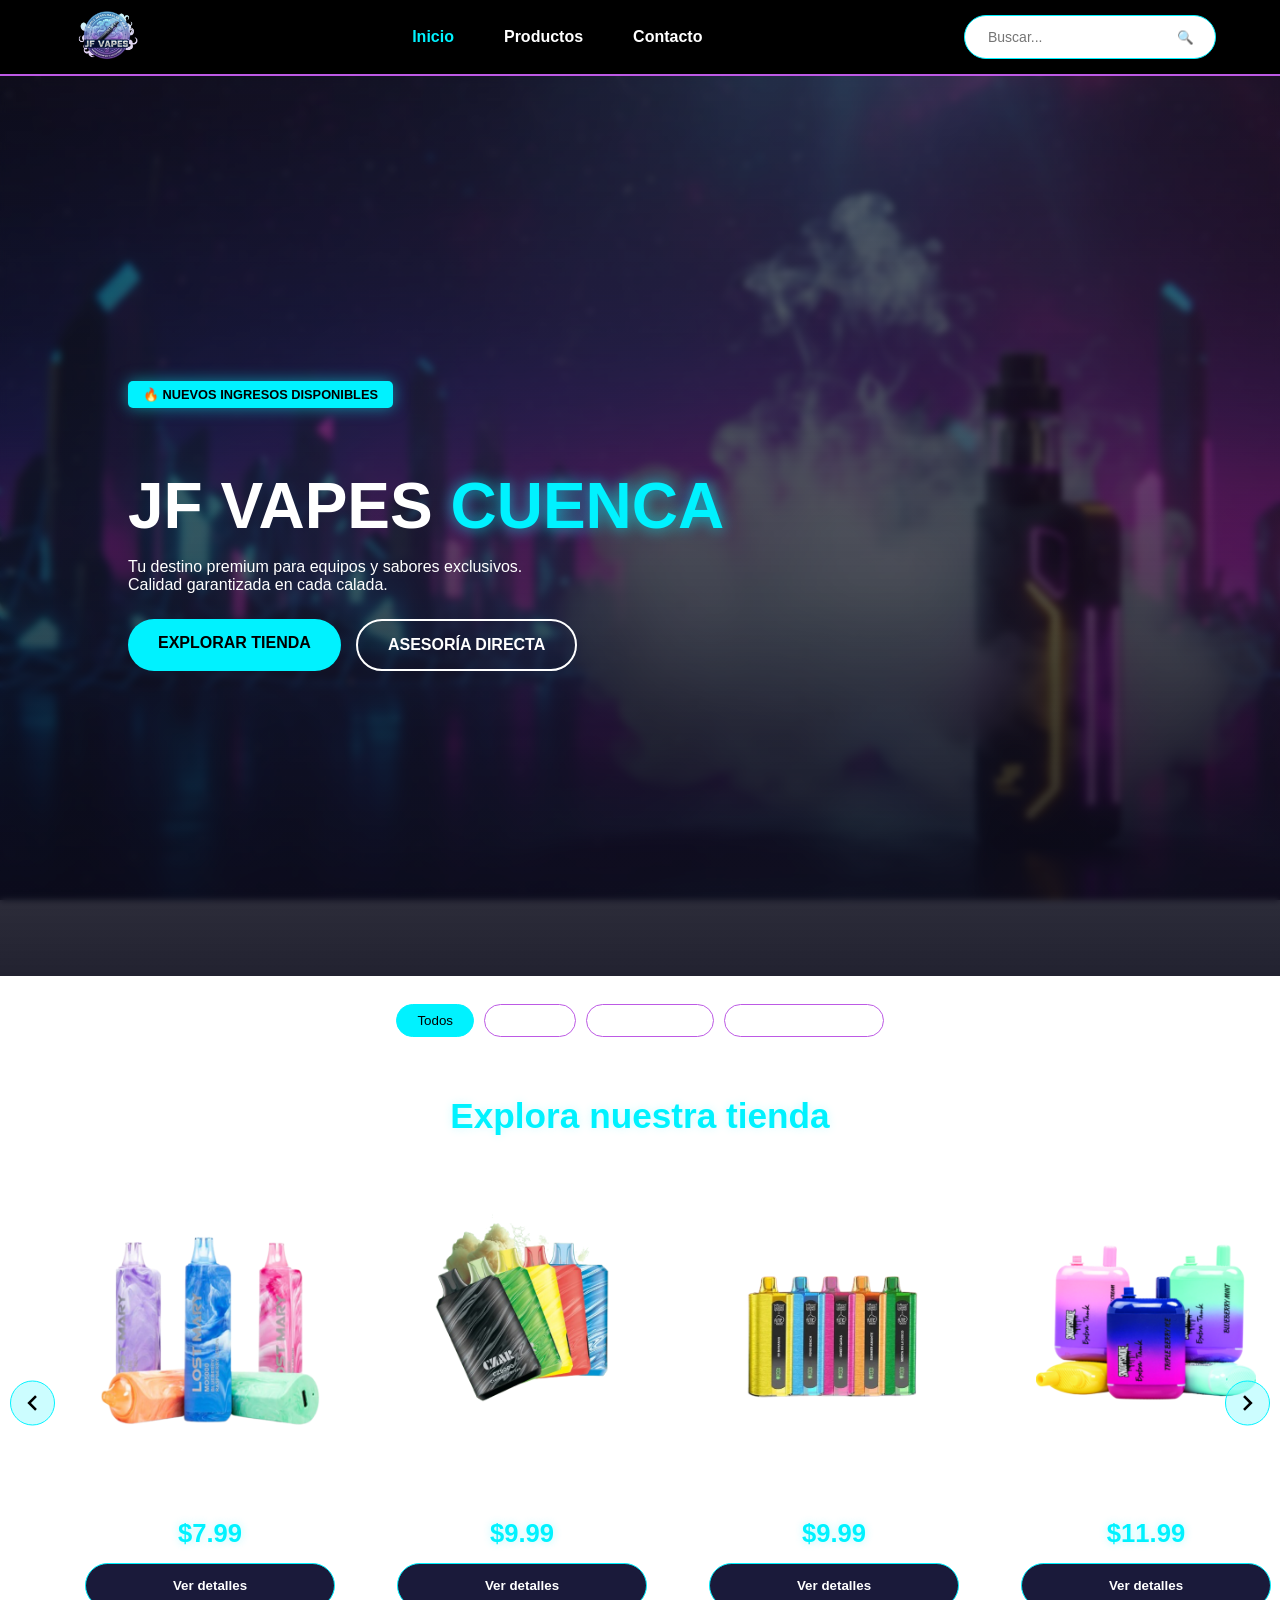
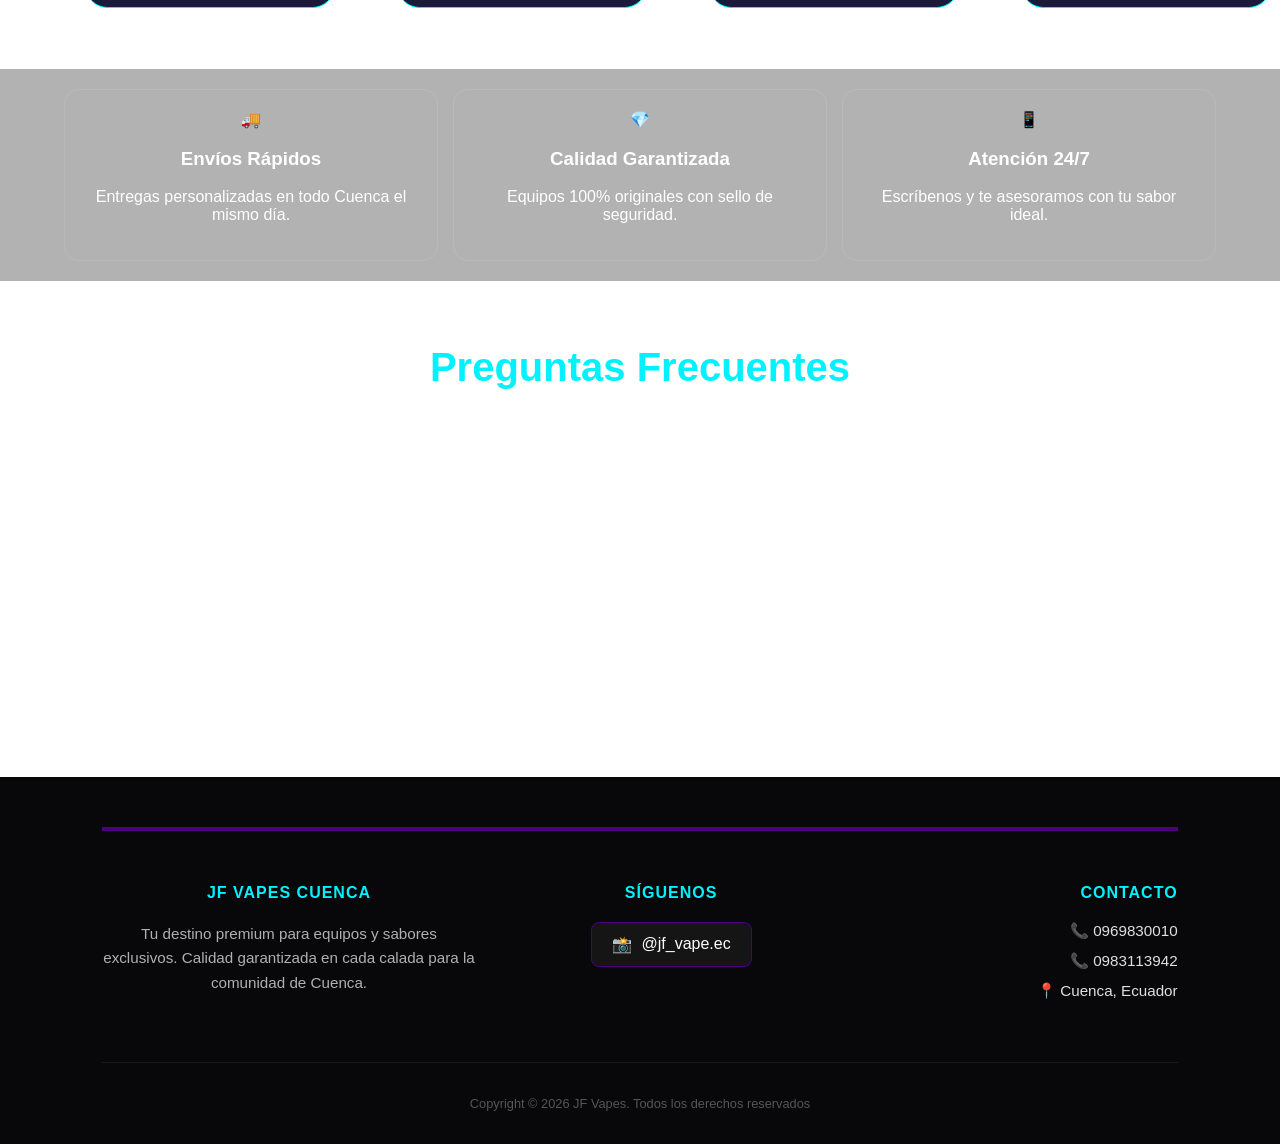
==== commit 48b934fd: "Actualizacion en el filtro, orden de slider" ====
--- a/index.html
+++ b/index.html
@@ -50,7 +50,7 @@
     <br><div class="category-filters" id="productos">
         <button class="filter-btn active" onclick="filtrar('todos')">Todos</button>
         <button class="filter-btn" onclick="filtrar('5k')">5K Puffs</button>
-        <button class="filter-btn" onclick="filtrar('10k')">9K - 10K Puffs</button>
+        <button class="filter-btn" onclick="filtrar('9k-10k')">9K - 10K Puffs</button>
         <button class="filter-btn" onclick="filtrar('15k')">Más Potentes (15K)</button>
     </div>
 
@@ -63,7 +63,16 @@
             </button>
 
             <main class="container" id="product-slider">
-                <div class="product-card" data-name="czar 9k" onclick="verDetalle('czar')">
+                <div class="product-card" data-category="5k" onclick="verDetalle('lostmary')">
+                    <div class="img-container"><img src="assets/lostmary.png" class="product-img"></div>
+                    <div class="product-info">
+                        <h2>Lost Mary Mo 5K</h2>
+                        <p class="price">$7.99</p>
+                        <button class="btn-buy">Ver detalles</button>
+                    </div>
+                </div>
+
+                <div class="product-card" data-category="9k" onclick="verDetalle('czar')">
                     <div class="img-container"><img src="assets/czar.png" class="product-img"></div>
                     <div class="product-info">
                         <h2>CZAR 9K</h2>
@@ -72,7 +81,7 @@
                     </div>
                 </div>
 
-                <div class="product-card" data-name="fume nicky jam 10k" onclick="verDetalle('fume')">
+                <div class="product-card" data-category="10k" onclick="verDetalle('fume')">
                     <div class="img-container"><img src="assets/FumeNickyJam.png" class="product-img"></div>
                     <div class="product-info">
                         <h2>FUME Nicky Jam 10K</h2>
@@ -81,7 +90,7 @@
                     </div>
                 </div>
 
-                <div class="product-card" data-name="snoopysmoke 15k" onclick="verDetalle('snoopy')">
+                <div class="product-card" data-category="15k" onclick="verDetalle('snoopy')">
                     <div class="img-container"><img src="assets/SnoopySmoke.png" class="product-img"></div>
                     <div class="product-info">
                         <h2>Snoopysmoke 15K</h2>
@@ -90,7 +99,7 @@
                     </div>
                 </div>
 
-                <div class="product-card" data-name="priv bar 15k" onclick="verDetalle('privbar')">
+                <div class="product-card" data-category="15k" onclick="verDetalle('privbar')">
                     <div class="img-container"><img src="assets/privbar.png" class="product-img"></div>
                     <div class="product-info">
                         <h2>Priv Bar 15K</h2>
@@ -98,16 +107,6 @@
                         <button class="btn-buy">Ver detalles</button>
                     </div>
                 </div>
-
-                <div class="product-card" data-name="Lost Mary 5k" onclick="verDetalle('lostmary')">
-                    <div class="img-container"><img src="assets/lostmary.png" class="product-img"></div>
-                    <div class="product-info">
-                        <h2>Lost Mary Mo 5K</h2>
-                        <p class="price">$7.99</p>
-                        <button class="btn-buy">Ver detalles</button>
-                    </div>
-                </div>
-
             </main>
 
             <button class="nav-btn next" onclick="moveSlider(1)">
